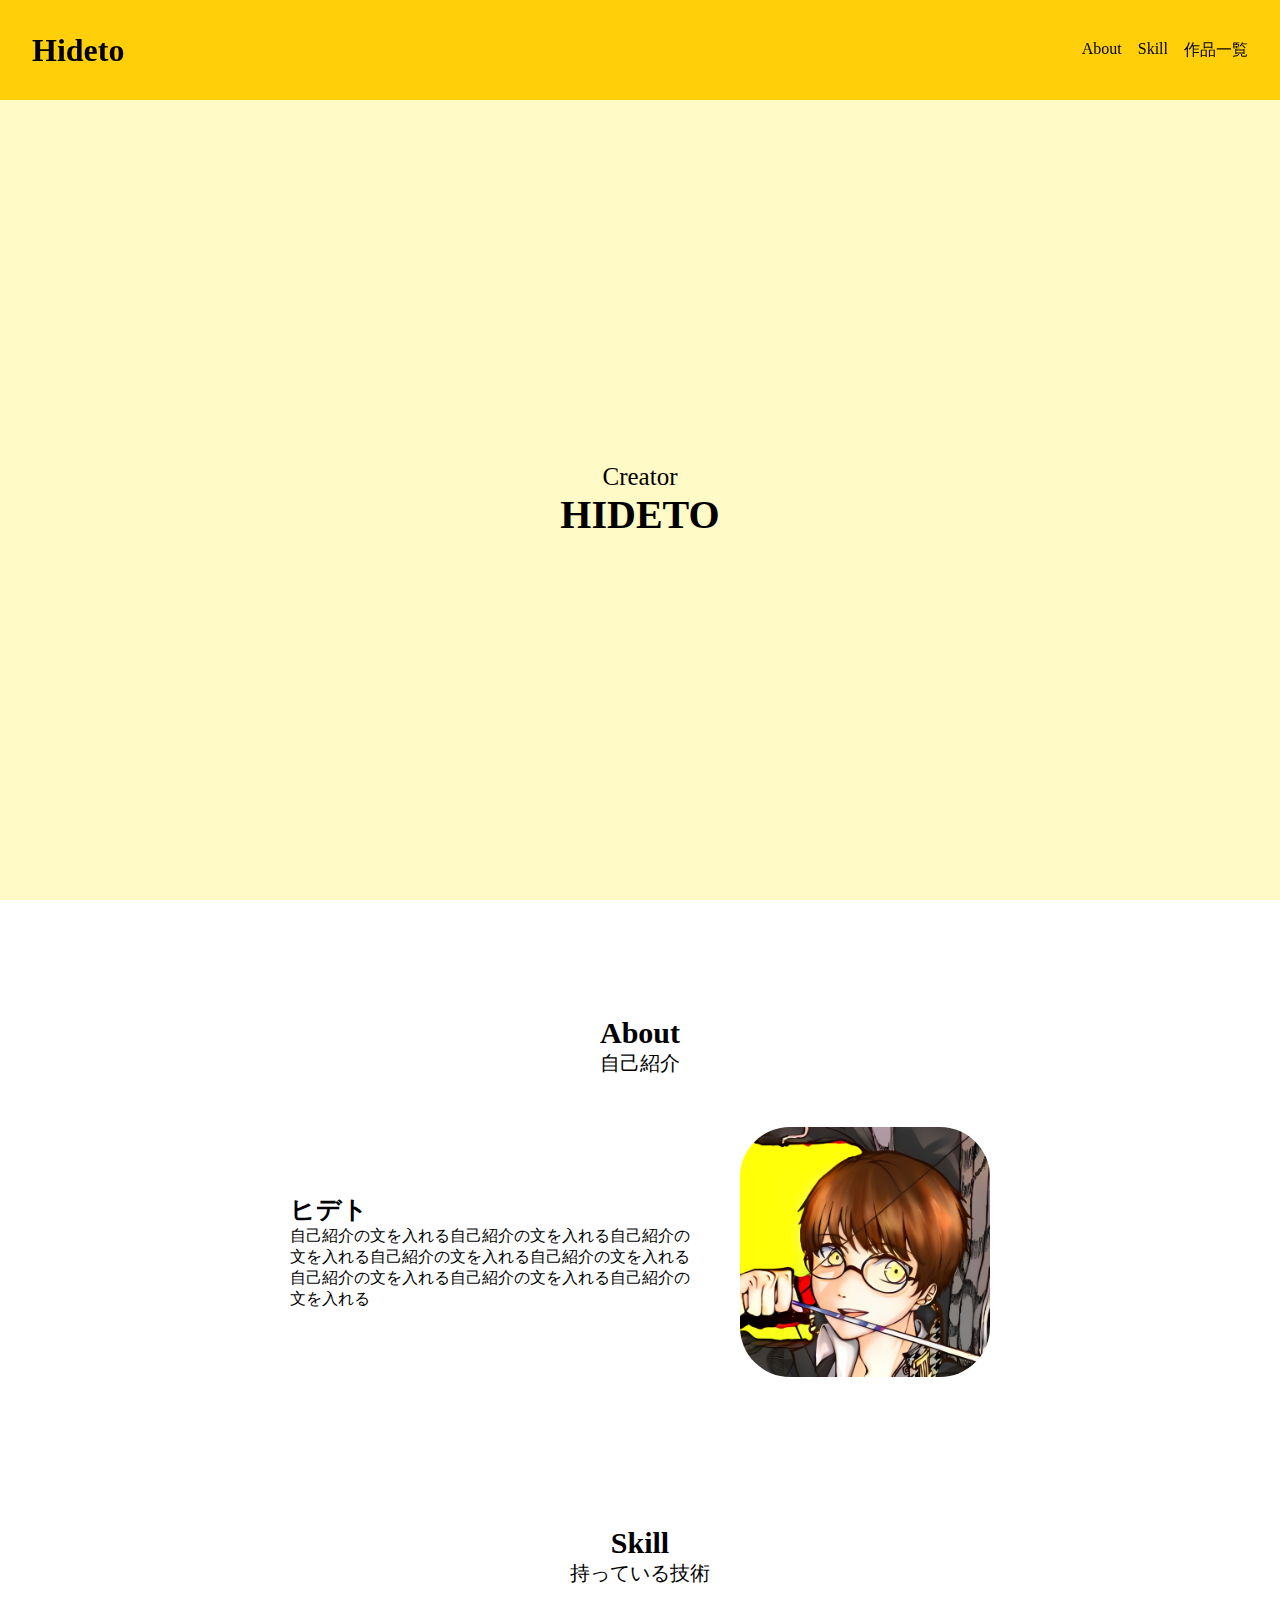
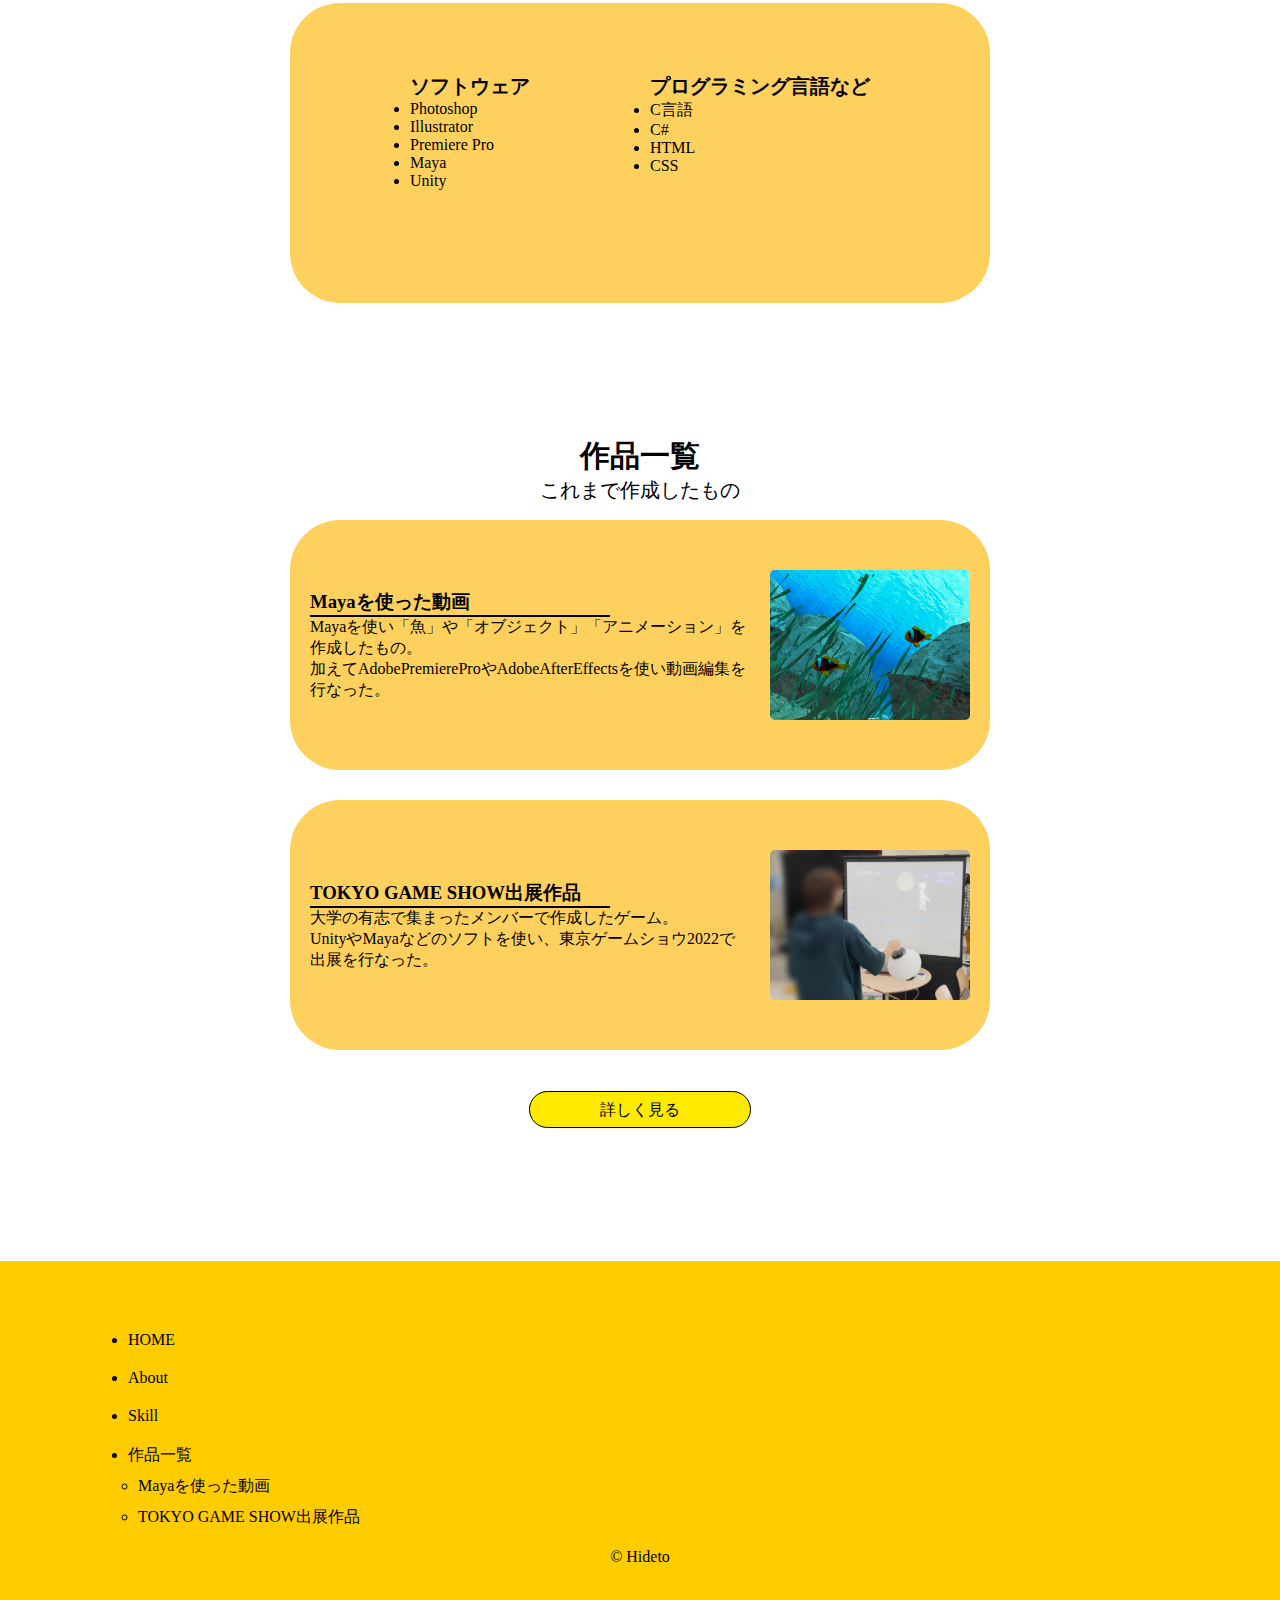
==== index.html @ 31899f7d "一時保存(6回目)" ====
<!DOCTYPE html>
<html lang="ja">
  <head>
    <meta charset="UTF-8" />
    <meta name="viewport" content="width=device-width, initial-scale=1.0" />
    <title>portfolio</title>
    <!-- <link rel="stylesheet" href="https://x2047.github.io/portfolio/style.css" /> -->
    <link rel="stylesheet" href="style-index.css" />
    <script src="script.js" defer></script>
  </head>

  <body>
    <header class="global-nav">
      <h1><a href="#">Hideto</a></h1>
      <nav>
        <ul>
          <li><a href="#about">About</a></li>
          <li><a href="#skill">Skill</a></li>
          <li><a href="#collection">作品一覧</a></li>
        </ul>
      </nav>
    </header>

    <section id="hero">
      <div>
        <p>Creator</p>
        <h1>HIDETO</h1>
      </div>
    </section>

    <section id="about">
      <div class="title">
        <h2>About</h2>
        <p>自己紹介</p>
      </div>
      <div class="about-container">
        <div class="about-texts">
          <h3>ヒデト</h3>
          <p>
            自己紹介の文を入れる自己紹介の文を入れる自己紹介の文を入れる自己紹介の文を入れる自己紹介の文を入れる自己紹介の文を入れる自己紹介の文を入れる自己紹介の文を入れる
          </p>
        </div>
        <img src="img/icon.jpg" alt="Icon" id="icon" />
      </div>
    </section>

    <section id="skill">
      <div class="title">
        <h2>Skill</h2>
        <p>持っている技術</p>
      </div>
      <div class="skill-container">
        <div class="skill-texts">
          <h3>ソフトウェア</h3>
          <ul>
            <li>Photoshop</li>
            <li>Illustrator</li>
            <li>Premiere Pro</li>
            <li>Maya</li>
            <li>Unity</li>
          </ul>
        </div>
        <div class="skill-texts">
          <h3>プログラミング言語など</h3>
          <ul>
            <li>C言語</li>
            <li>C#</li>
            <li>HTML</li>
            <li>CSS</li>
          </ul>
        </div>
      </div>
    </section>

    <section id="collection">
      <div class="title">
        <h2>作品一覧</h2>
        <p>これまで作成したもの</p>
      </div>
      <div id="collection-comment1"></div>
      <div class="collection-comment">
        <div class="collection-texts">
          <h3>Mayaを使った動画</h3>
          <p>
            Mayaを使い「魚」や「オブジェクト」「アニメーション」を作成したもの。<br />
            加えてAdobePremiereProやAdobeAfterEffectsを使い動画編集を行なった。
          </p>
        </div>
        <img
          src="img/collection1.png"
          class="popup"
          alt="作品説明1"
          width="200px"
        />
      </div>

      <div id="collection-comment2"></div>
      <div class="collection-comment">
        <div class="collection-texts">
          <h3>TOKYO GAME SHOW出展作品</h3>
          <p>
            大学の有志で集まったメンバーで作成したゲーム。<br />
            UnityやMayaなどのソフトを使い、東京ゲームショウ2022で出展を行なった。
          </p>
        </div>
        <img
          src="img/collection2.jpg"
          class="popup"
          alt="作品説明2"
          width="200px"
        />
      </div>

      <div class="botan">
        <a href="collection.html" class="botan-design">詳しく見る</a>
      </div>
    </section>

    <div id="popupback">
      <img id="popupimg" src="" />
    </div>

    <footer>
      <nav>
        <ul>
          <li><a href="#">HOME</a></li>
          <li><a href="#about">About</a></li>
          <li><a href="#skill">Skill</a></li>
          <li><a href="#collection">作品一覧</a></li>
          <ul class="collection-sub">
            <li><a href="#collection-comment1">Mayaを使った動画</a></li>
            <li><a href="#collection-comment2">TOKYO GAME SHOW出展作品</a></li>
          </ul>
        </ul>
      </nav>
      <p>© Hideto</p>
    </footer>
  </body>
</html>
---- style-index.css ----
/* 全体 */
* {
  margin: 0;
  padding: 0;
  box-sizing: border-box;
}
html {
  scroll-behavior: smooth;
}
.title {
  display: flex;
  flex-direction: column;
  align-items: center;
  margin: 1rem;
}
a {
  text-decoration: none;
  color: rgb(0, 0, 0);
}
.title {
  font-size: 20px;
}

/* ポップアップ表示関連 */
#popup {
  position: relative;
}
#popupback {
  display: none;
  position: fixed;
  top: 0;
  justify-content: center;
  align-items: center;
  width: 100%;
  height: 100vh;
  background-color: rgba(0, 0, 0, 0.6);

}
body{
  position: relative;
}
#popupimg {
  max-width: 50%;
  border: solid 5px rgb(255, 255, 255);
}
.popup {
  cursor: pointer;
}
.transparent{
  animation: transparent 0.3s;
}
@keyframes transparent{
  0%{
    opacity: 0;
  }
  100%{
    opacity: 1;
  }
}

/* ヘッダー */
.global-nav {
  position: fixed;
  padding: 0 2rem; /* 画面幅が狭い場合に詰まってしまうので */
  width: 100%;
  height: 100px;
  display: flex;
  justify-content: space-between;
  align-items: center;
  background-color: rgba(255, 204, 0, 0.95);
  z-index: 99;
}
.global-nav nav ul {
  display: flex;
  list-style: none;
  gap: 1rem; /* 子要素間の隙間 */
}

/* Hero */
#hero {
  min-height: 100vh;
  display: flex;
  margin-bottom: 100px;
  flex-direction: column;
  justify-content: center;
  align-items: center;
  background-color: rgb(255, 250, 198);
}
#hero h1 {
  font-size: 40px;
}
#hero p {
  font-size: 25px;
}
#hero div {
  margin-top: 100px; /* ヘッダーの分下げる */
  display: flex;
  flex-direction: column;
  align-items: center;
}

/* About */
#about {
  display: flex;
  padding-top: 90px;
  margin-top: -90px;
  margin-bottom: 100px;
  flex-direction: column;
  align-items: center;
  min-height: 500px;
}
.about-container {
  display: flex;
  align-items: center;
  margin: auto 0;
  max-width: 700px;
}
.about-texts {
  display: flex;
  flex-direction: column;
  margin-right: 40px;
}
.about-texts h3 {
  font-size: 25px;
}
#icon {
  height: 250px;
  border-radius: 50px;
}

/* Skill */
#skill {
  display: flex;
  padding-top: 90px;
  margin-top: -90px;
  margin-bottom: 100px;
  flex-direction: column;
  align-items: center;
  min-height: 500px;
}
.skill-container {
  display: flex;
  width: 100%;
  height: 300px;
  max-width: 700px;
  justify-content: space-evenly;
  align-items: flex-start;
  background-color: rgb(254, 209, 95);
  border-radius: 50px;
}
.skill-texts {
  margin-top: 70px;
}
.skill-texts h3 {
  font-size: 20px;
}

/* collection */
#collection {
  display: flex;
  flex-direction: column;
  padding-top: 90px;
  margin-top: -90px;
  align-items: center;
  min-height: 500px;
}
#collection-comment1,
#collection-comment2 {
  padding-top: 120px;
  margin-top: -120px;
}
.collection-comment {
  display: flex;
  margin-bottom: 30px;
  padding: 20px;
  width: 100%;
  height: 250px;
  max-width: 700px;
  align-items: center;
  background-color: rgb(254, 209, 95);
  border-radius: 50px;
}
.collection-comment img {
  border-radius: 5px;
}
.collection-texts {
  display: flex;
  flex-direction: column;
  padding-right: 20px;
}
.collection-texts h3 {
  border-bottom: 2px solid;
  max-width: 300px;
}
.botan {
  margin: 20px auto 20px;
  align-items: center;
}
.botan-design {
  padding: 9px 70px;
  background-color: rgb(255, 234, 0);
  text-decoration: none;
  border-radius: 30px;
  border: 1px solid black;
  transition: color, background-color 0.3s;
}
.botan-design:hover {
  color: rgb(0, 50, 255);
  background-color: rgb(255, 204, 0);
}

/* フッダー */
footer {
  margin-top: 120px;
  padding: 50px 10%;
  height: 400px;
  background-color: rgb(255, 204, 0);
}
footer li {
  margin: 20px 0;
}
.collection-sub {
  margin-left: 10px;
}
.collection-sub li {
  margin: -10px 0 20px;
}
footer p {
  display: flex;
  justify-content: center;
}
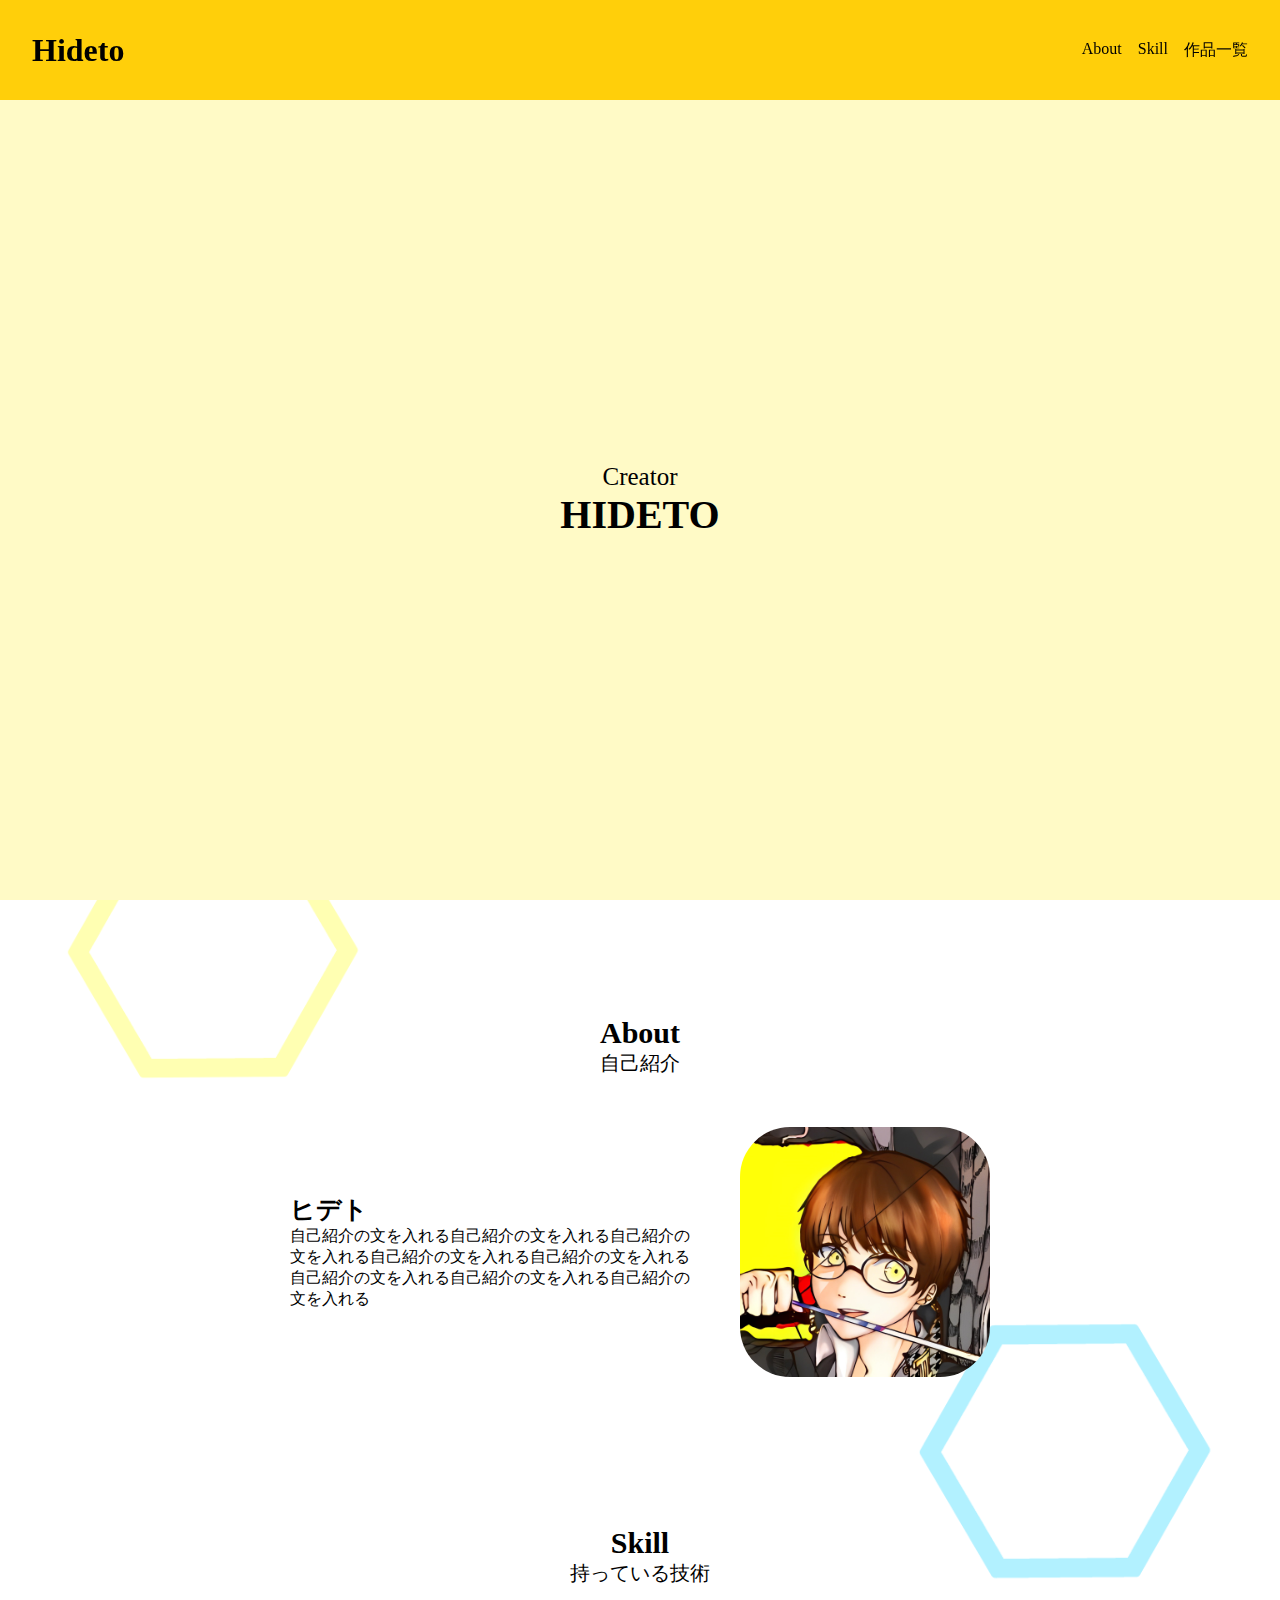
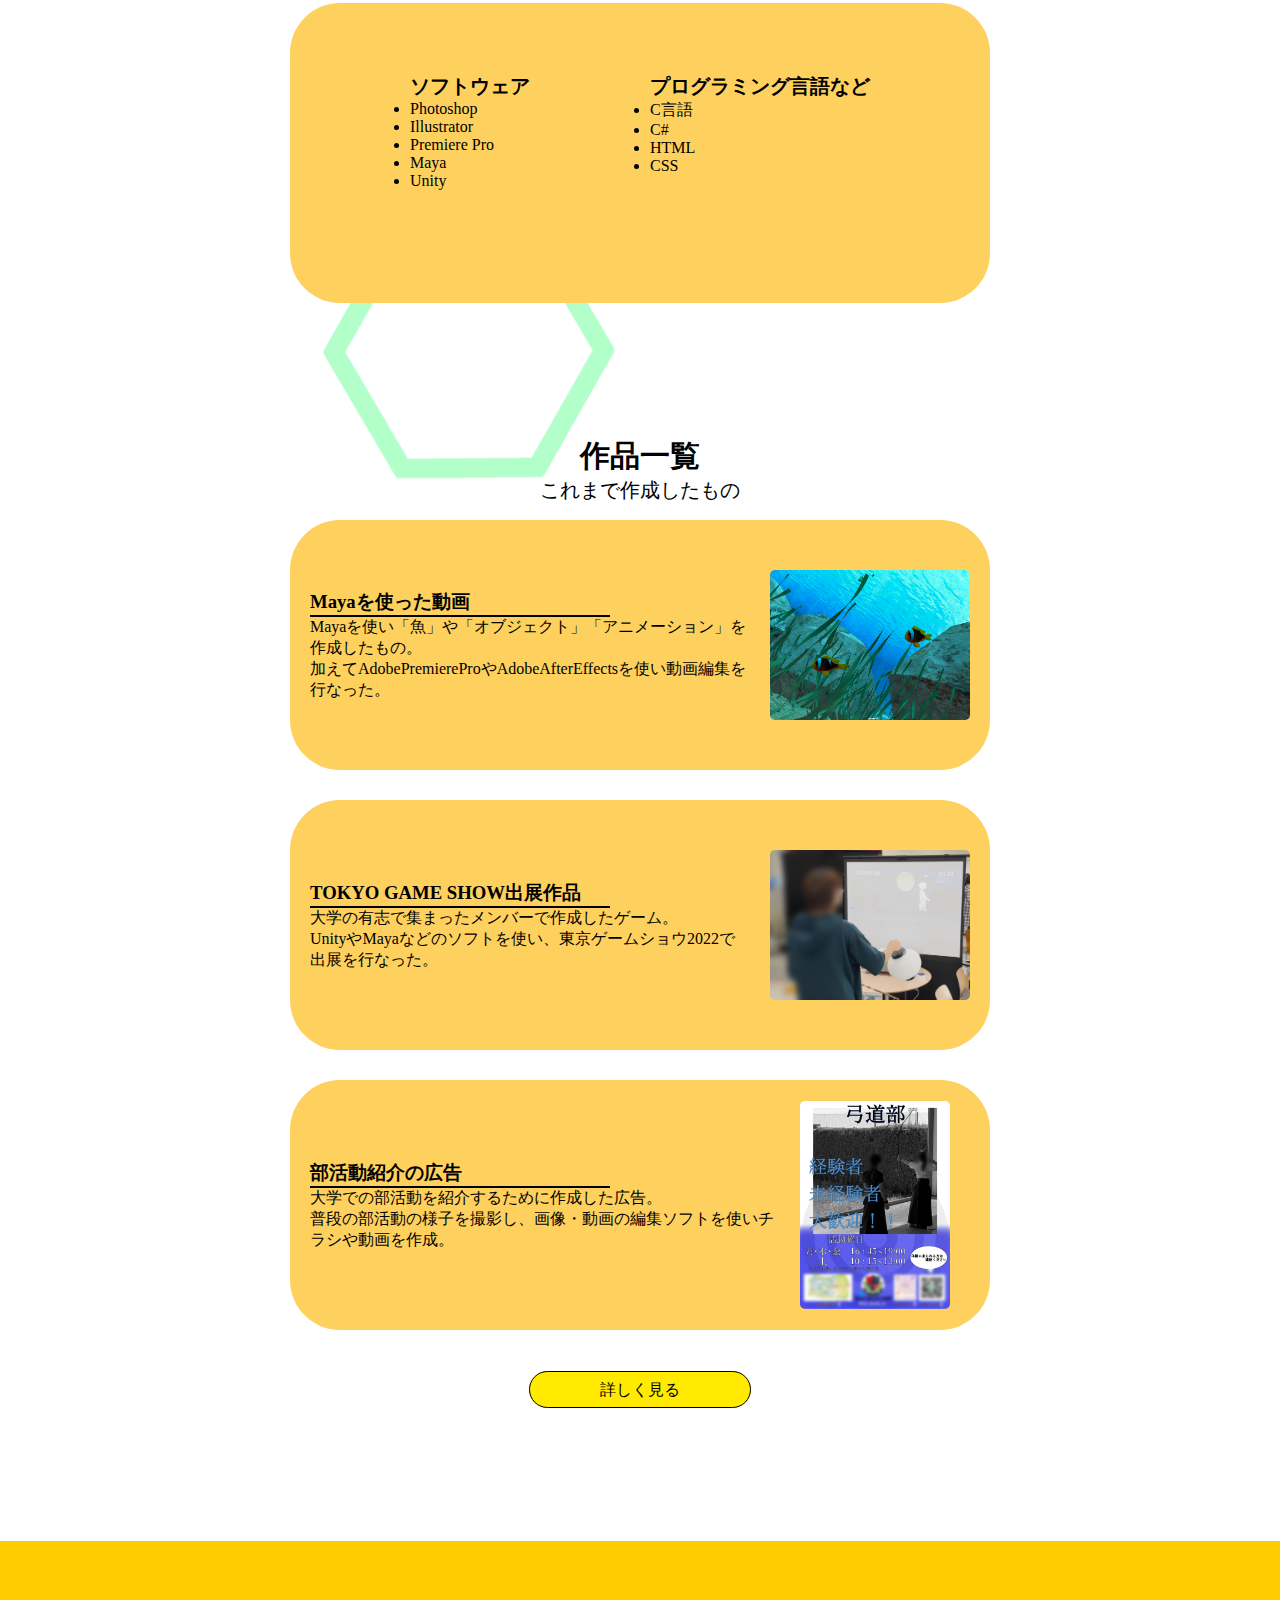
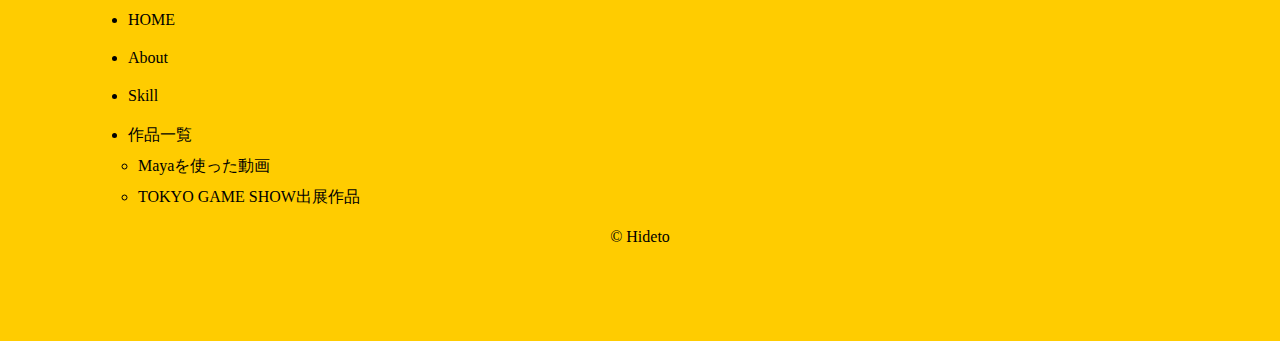
==== commit 77fc2099: "一時保存(7回目)" ====
--- a/index.html
+++ b/index.html
@@ -10,6 +10,12 @@
   </head>
 
   <body>
+    <div id="design">
+      <img src="img/hexagon1.png" id="hexagon1" alt="hexagon" />
+      <img src="img/hexagon2.png" id="hexagon2" alt="hexagon" />
+      <img src="img/hexagon3.png" id="hexagon3" alt="hexagon" />
+    </div>
+
     <header class="global-nav">
       <h1><a href="#">Hideto</a></h1>
       <nav>
@@ -111,6 +117,24 @@
         />
       </div>
 
+      <div id="collection-comment3"></div>
+      <div class="collection-comment">
+        <div class="collection-texts">
+          <h3>部活動紹介の広告</h3>
+          <p>
+            大学での部活動を紹介するために作成した広告。<br />
+            普段の部活動の様子を撮影し、画像・動画の編集ソフトを使いチラシや動画を作成。
+          </p>
+        </div>
+        <img
+          src="img/collection3.jpg"
+          id="collection3"
+          class="popup"
+          alt="作品説明3"
+          width="150px"
+        />
+      </div>
+
       <div class="botan">
         <a href="collection.html" class="botan-design">詳しく見る</a>
       </div>
--- a/style-index.css
+++ b/style-index.css
@@ -34,12 +34,12 @@
   width: 100%;
   height: 100vh;
   background-color: rgba(0, 0, 0, 0.6);
-
 }
 body{
   position: relative;
 }
 #popupimg {
+  max-height: 70%;
   max-width: 50%;
   border: solid 5px rgb(255, 255, 255);
 }
@@ -57,6 +57,52 @@
     opacity: 1;
   }
 }
+
+/* design関係 */
+#hexagon1{
+  position: absolute;
+  width: 300px;
+  top: 800px;
+  left: 5%;
+  z-index: -5;
+  opacity: 0.3;
+  animation: rotate_r infinite linear 3s;
+}
+#hexagon2{
+  position: absolute;
+  width: 300px;
+  top: 1300px;
+  right: 5%;
+  z-index: -5;
+  opacity: 0.3;
+  animation: rotate_l infinite linear 3s;
+}
+#hexagon3{
+  position: absolute;
+  width: 300px;
+  top: 1800px;
+  left: 25%;
+  z-index: -5;
+  opacity: 0.3;
+  animation: rotate_r infinite linear 3s;
+}
+@keyframes rotate_r{
+  0%{
+    rotate: 0deg;
+  }
+  100%{
+    rotate: 360deg;
+  }
+}
+@keyframes rotate_l{
+  0%{
+    rotate: 0deg;
+  }
+  100%{
+    rotate: -360deg;
+  }
+}
+
 
 /* ヘッダー */
 .global-nav {
@@ -165,9 +211,13 @@
   min-height: 500px;
 }
 #collection-comment1,
-#collection-comment2 {
+#collection-comment2,
+#collection-comment3 {
   padding-top: 120px;
   margin-top: -120px;
+}
+#collection3{
+  margin-right: 3%;
 }
 .collection-comment {
   display: flex;
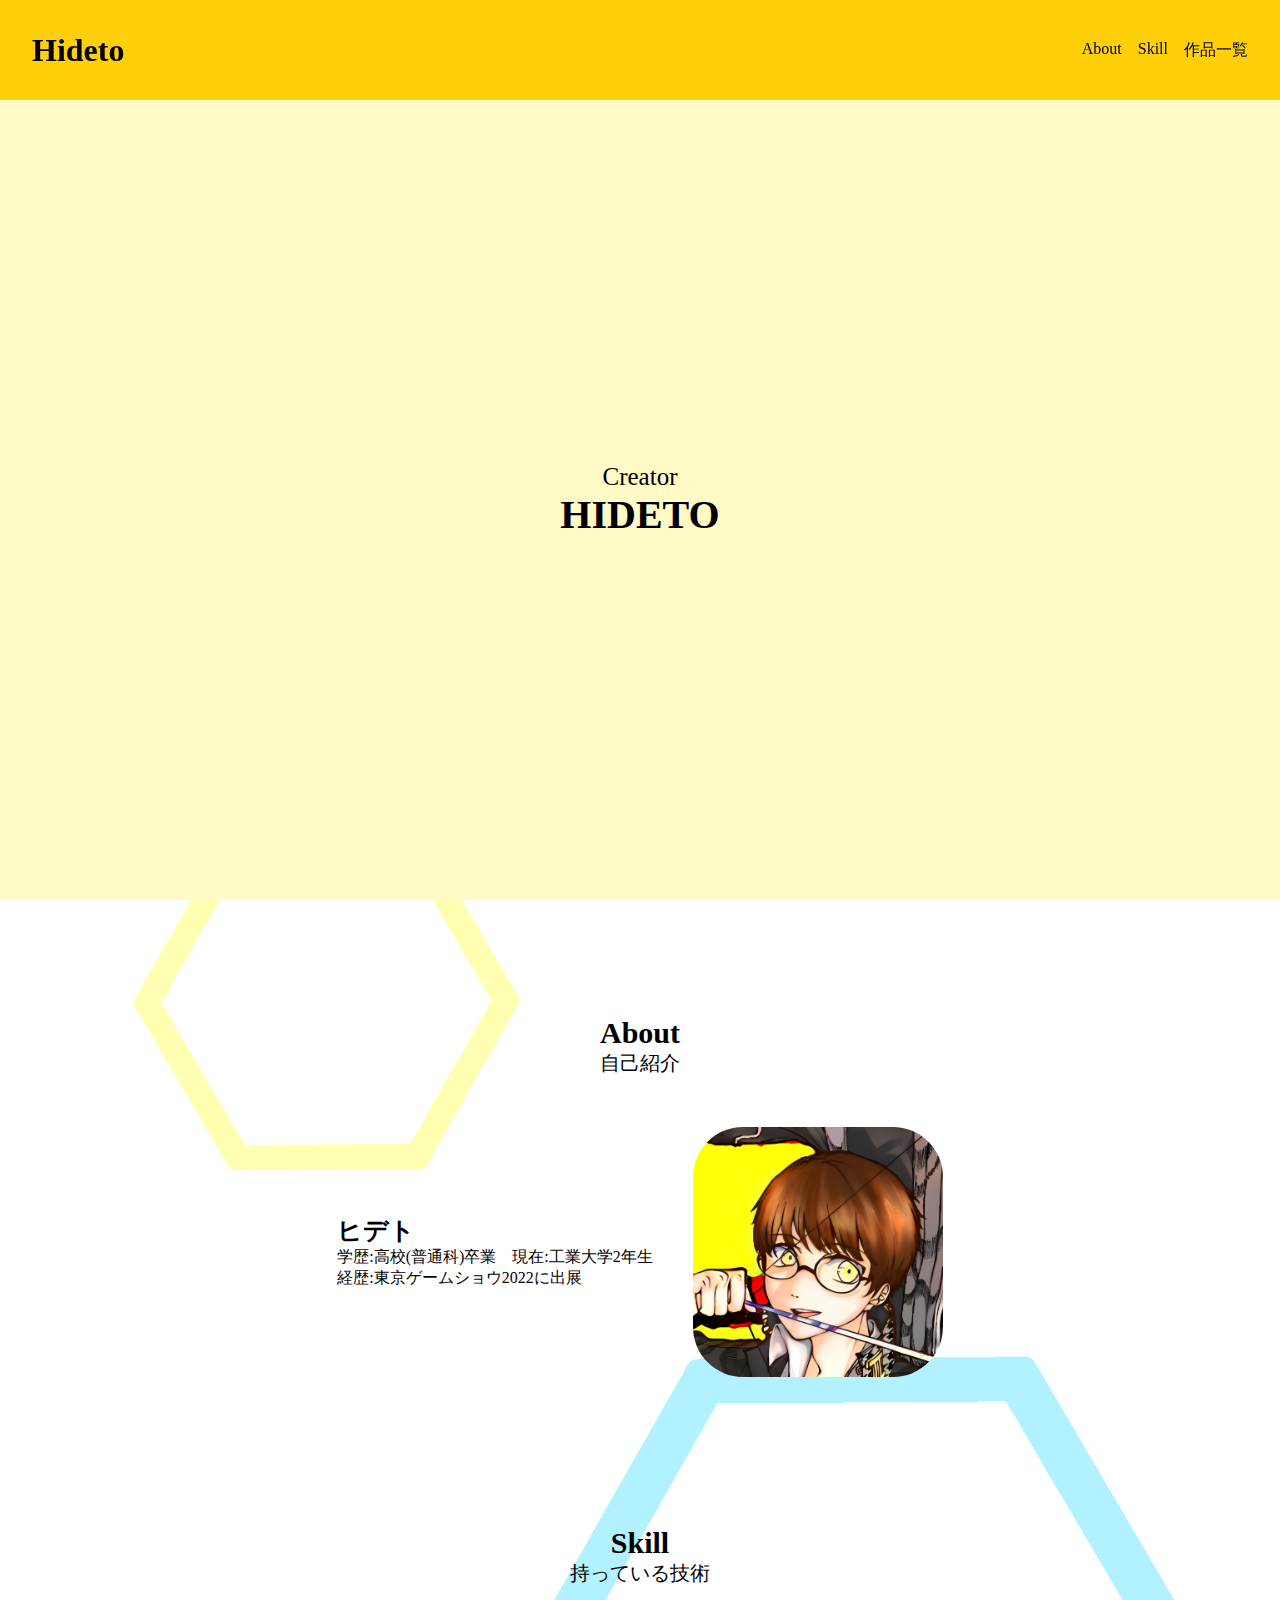
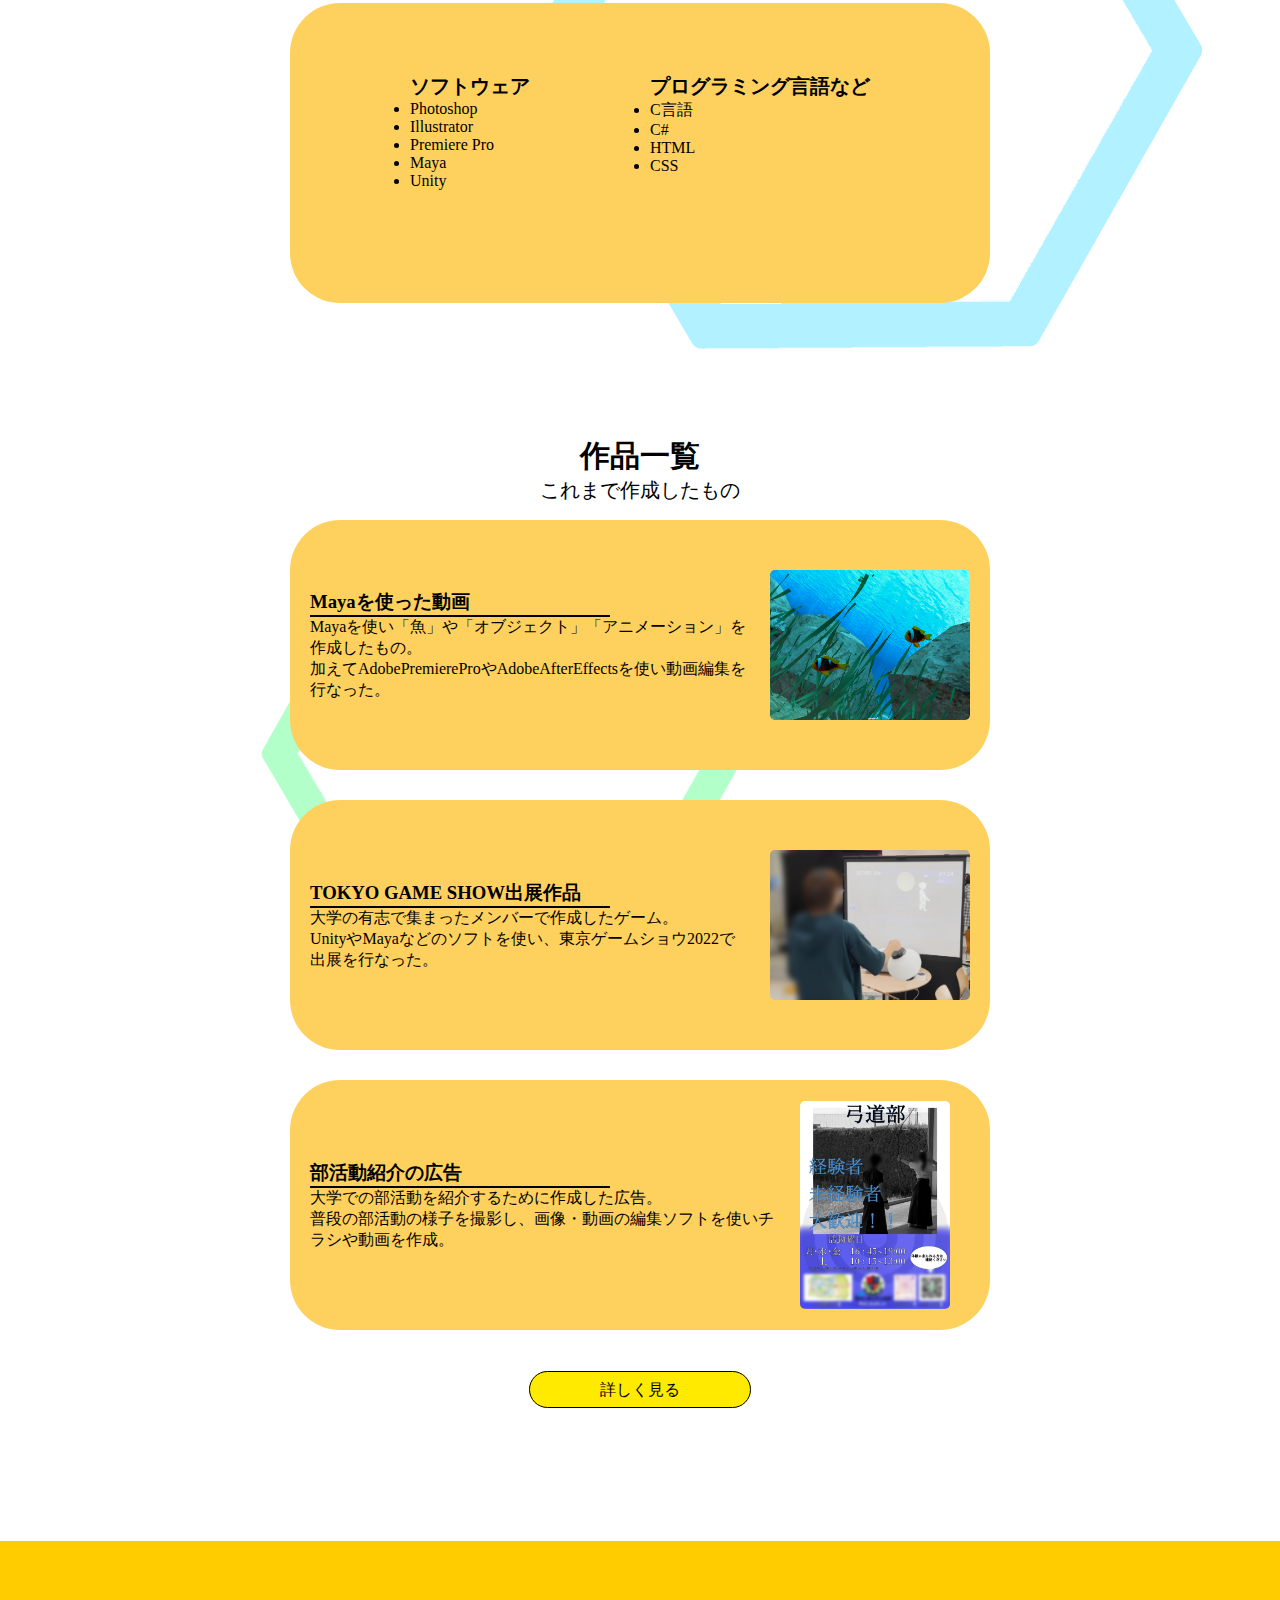
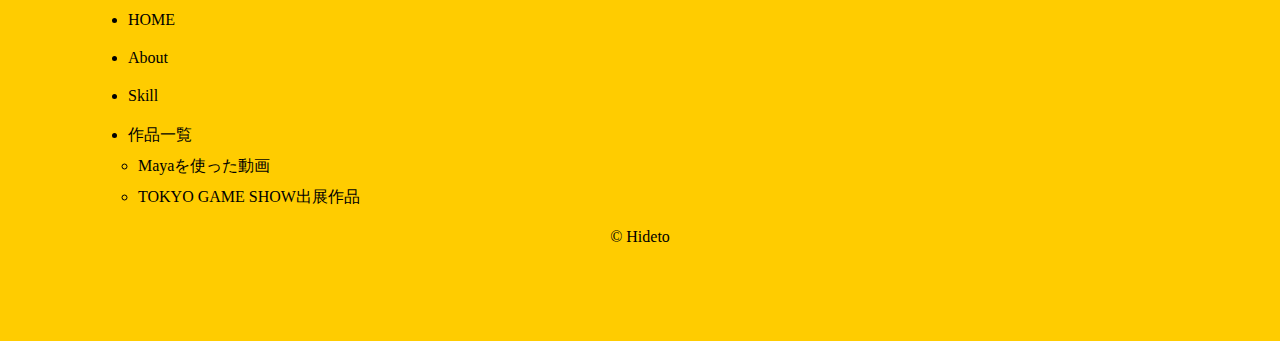
==== commit 36e8a8bf: "一時保存(9回目)" ====
--- a/index.html
+++ b/index.html
@@ -43,7 +43,8 @@
         <div class="about-texts">
           <h3>ヒデト</h3>
           <p>
-            自己紹介の文を入れる自己紹介の文を入れる自己紹介の文を入れる自己紹介の文を入れる自己紹介の文を入れる自己紹介の文を入れる自己紹介の文を入れる自己紹介の文を入れる
+            学歴:高校(普通科)卒業　現在:工業大学2年生<br />
+            経歴:東京ゲームショウ2022に出展
           </p>
         </div>
         <img src="img/icon.jpg" alt="Icon" id="icon" />
--- a/style-index.css
+++ b/style-index.css
@@ -22,9 +22,6 @@
 }
 
 /* ポップアップ表示関連 */
-#popup {
-  position: relative;
-}
 #popupback {
   display: none;
   position: fixed;
@@ -35,7 +32,7 @@
   height: 100vh;
   background-color: rgba(0, 0, 0, 0.6);
 }
-body{
+body {
   position: relative;
 }
 #popupimg {
@@ -46,63 +43,62 @@
 .popup {
   cursor: pointer;
 }
-.transparent{
+.transparent {
   animation: transparent 0.3s;
 }
-@keyframes transparent{
-  0%{
+@keyframes transparent {
+  0% {
     opacity: 0;
   }
-  100%{
+  100% {
     opacity: 1;
   }
 }
 
 /* design関係 */
-#hexagon1{
+#hexagon1 {
   position: absolute;
-  width: 300px;
+  width: 400px;
   top: 800px;
-  left: 5%;
+  left: 10%;
   z-index: -5;
   opacity: 0.3;
   animation: rotate_r infinite linear 3s;
 }
-#hexagon2{
+#hexagon2 {
   position: absolute;
-  width: 300px;
+  width: 700px;
   top: 1300px;
   right: 5%;
   z-index: -5;
   opacity: 0.3;
   animation: rotate_l infinite linear 3s;
 }
-#hexagon3{
+#hexagon3 {
   position: absolute;
-  width: 300px;
-  top: 1800px;
-  left: 25%;
+  width: 500px;
+  top: 2100px;
+  left: 20%;
   z-index: -5;
   opacity: 0.3;
   animation: rotate_r infinite linear 3s;
 }
-@keyframes rotate_r{
-  0%{
+@keyframes rotate_r {
+  0% {
     rotate: 0deg;
   }
-  100%{
+  100% {
     rotate: 360deg;
   }
 }
-@keyframes rotate_l{
-  0%{
+@keyframes rotate_l {
+  0% {
     rotate: 0deg;
   }
-  100%{
+  100% {
     rotate: -360deg;
   }
 }
-
 
 /* ヘッダー */
 .global-nav {
@@ -216,7 +212,7 @@
   padding-top: 120px;
   margin-top: -120px;
 }
-#collection3{
+#collection3 {
   margin-right: 3%;
 }
 .collection-comment {
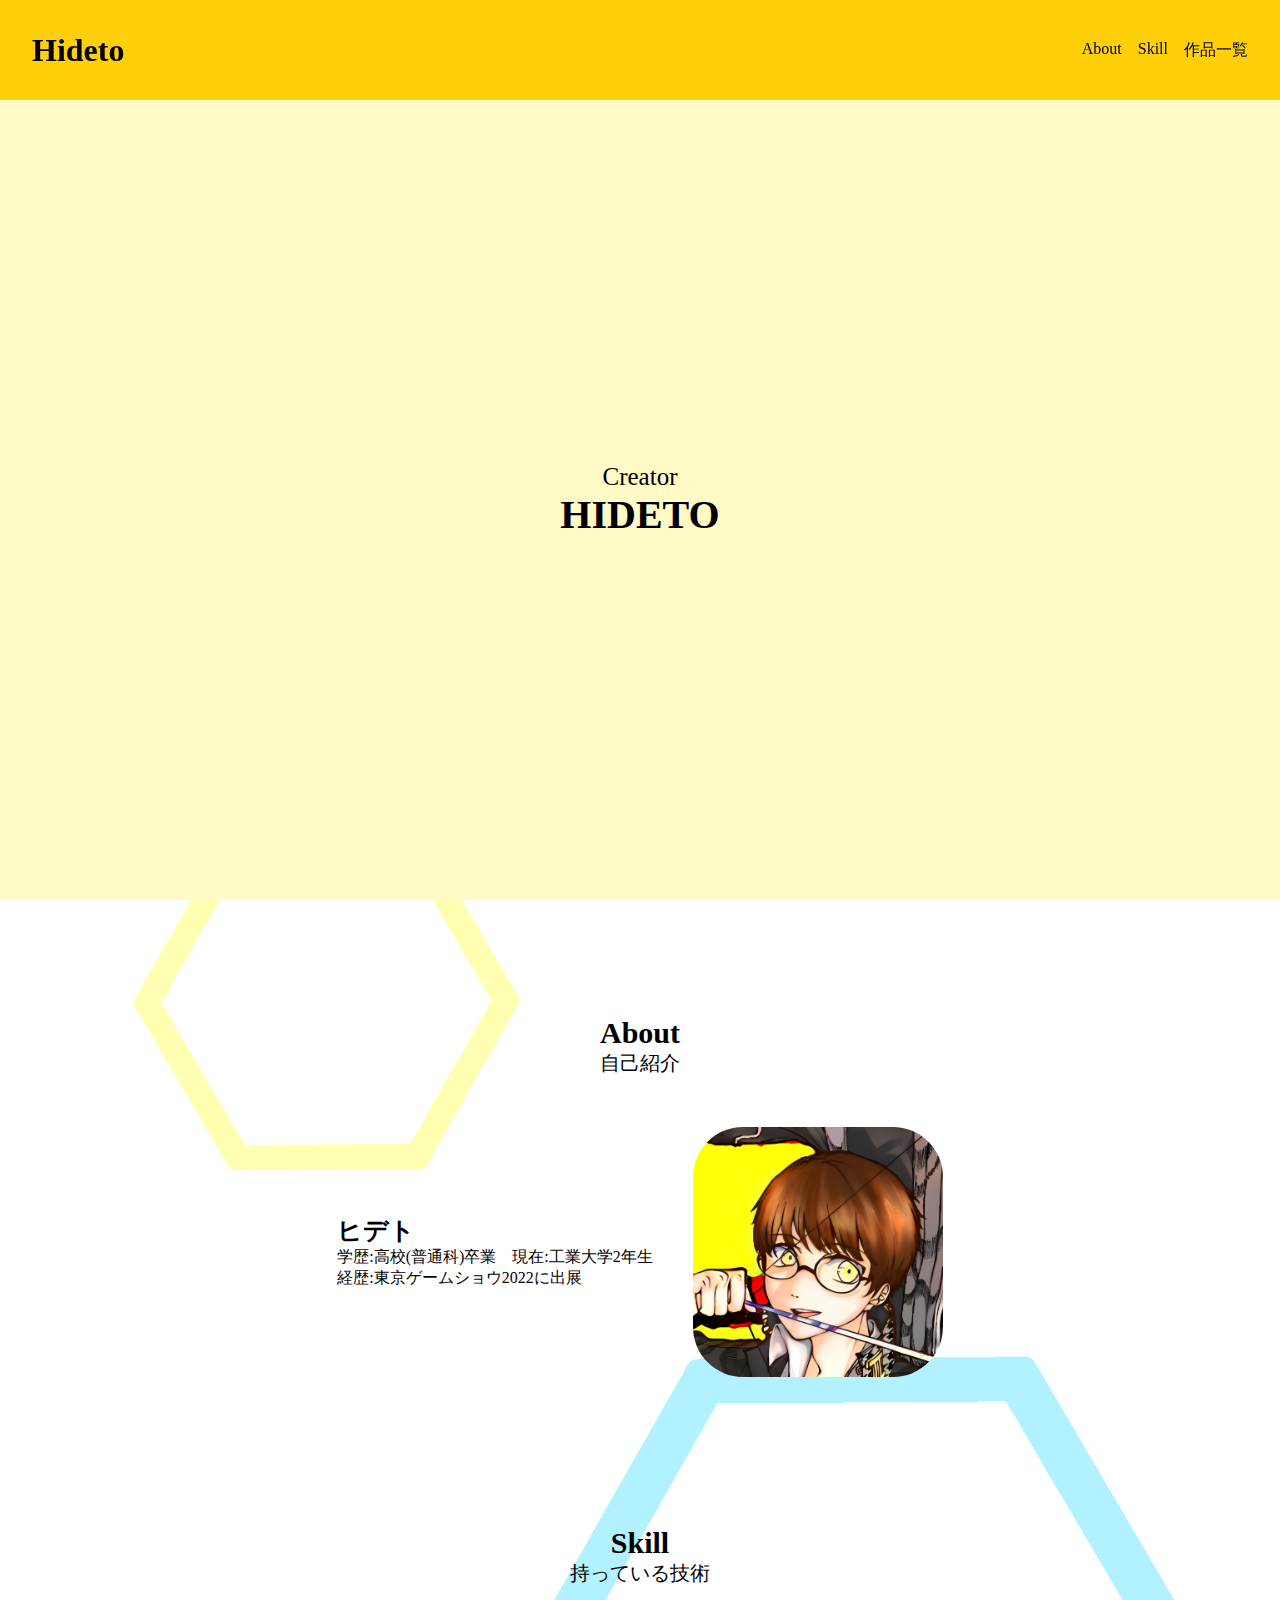
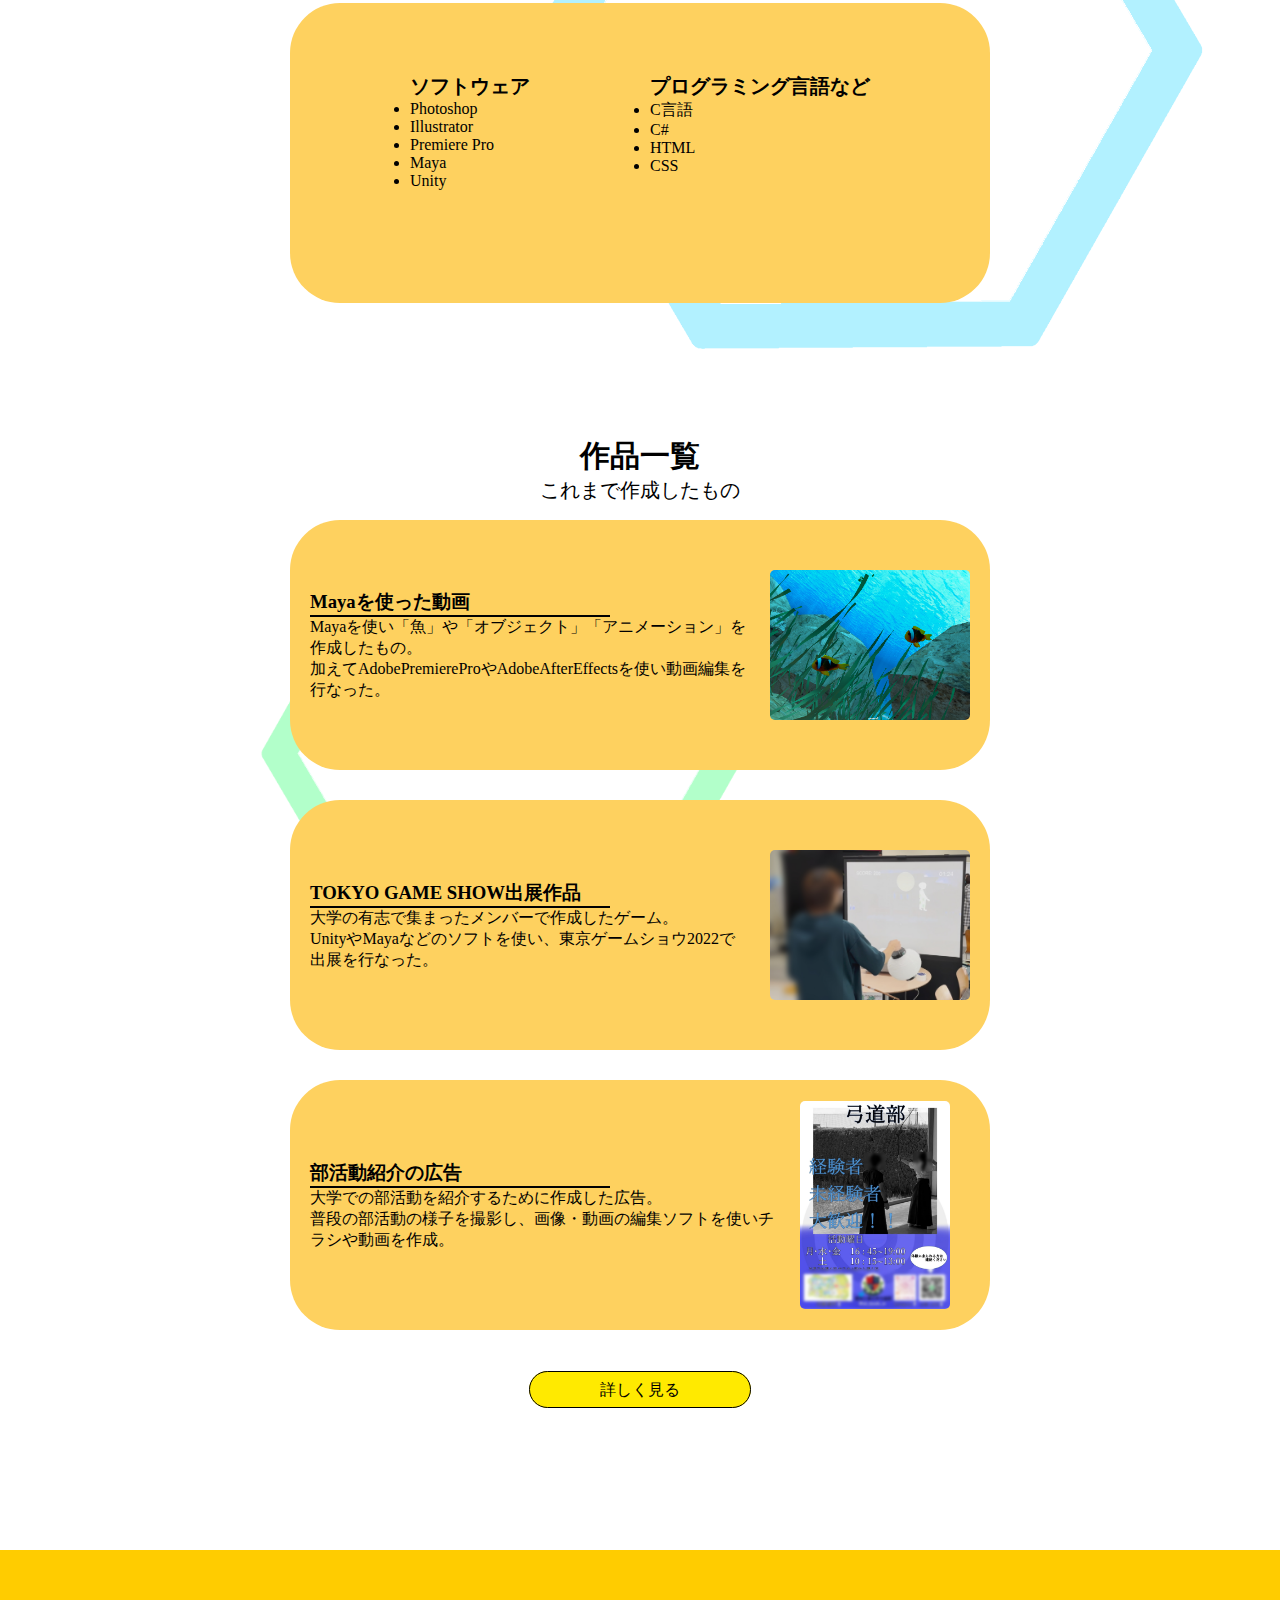
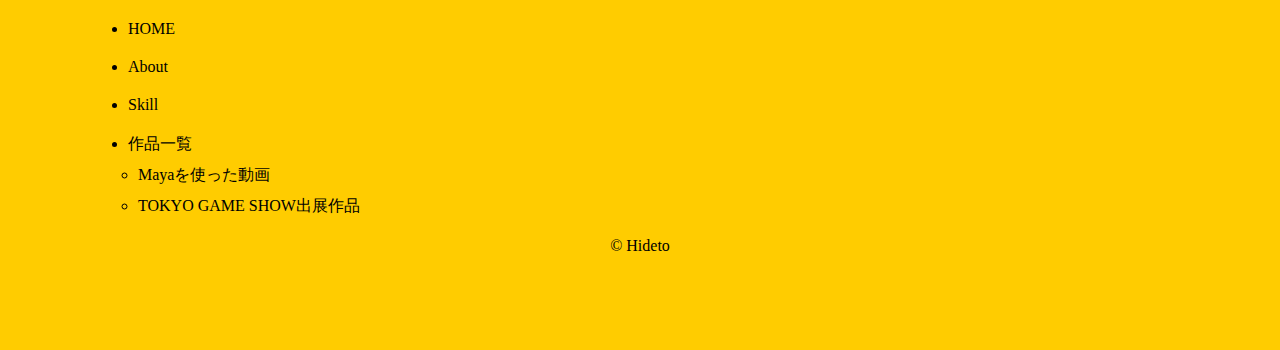
==== commit b264a0d2: "一時保存" ====
--- a/index.html
+++ b/index.html
@@ -119,7 +119,7 @@
       </div>
 
       <div id="collection-comment3"></div>
-      <div class="collection-comment">
+      <div class="collection-comment collection-comment3">
         <div class="collection-texts">
           <h3>部活動紹介の広告</h3>
           <p>
--- a/style-index.css
+++ b/style-index.css
@@ -19,6 +19,9 @@
 }
 .title {
   font-size: 20px;
+}
+body {
+  overflow-x: hidden;
 }
 
 /* ポップアップ表示関連 */
@@ -99,12 +102,29 @@
     rotate: -360deg;
   }
 }
+@media (width <= 769px) {
+  #hexagon1 {
+    width: 300px;
+    top: 700px;
+    left: -3%;
+  }
+  #hexagon2 {
+    width: 300px;
+    top: 1250px;
+    right: 10%;
+  }
+  #hexagon3 {
+    width: 300px;
+    top: 1800px;
+    left: 5%;
+  }
+}
 
 /* ヘッダー */
 .global-nav {
   position: fixed;
   padding: 0 2rem; /* 画面幅が狭い場合に詰まってしまうので */
-  width: 100%;
+  width: 100vw;
   height: 100px;
   display: flex;
   justify-content: space-between;
@@ -140,6 +160,11 @@
   flex-direction: column;
   align-items: center;
 }
+@media (width <= 769px) {
+  #hero {
+    width: 100%;
+  }
+}
 
 /* About */
 #about {
@@ -168,6 +193,15 @@
 #icon {
   height: 250px;
   border-radius: 50px;
+}
+@media (width <= 769px) {
+  .about-container {
+    flex-direction: column-reverse;
+  }
+  .about-texts {
+    margin-top: 20px;
+    margin-right: 0;
+  }
 }
 
 /* Skill */
@@ -196,6 +230,18 @@
 .skill-texts h3 {
   font-size: 20px;
 }
+@media (width <= 769px) {
+  .skill-container {
+    width: 90vw;
+  }
+  .skill-texts h3 {
+    font-size: 18px;
+  }
+  .skill-texts li {
+    margin-left: 20px;
+    font-size: 14px;
+  }
+}
 
 /* collection */
 #collection {
@@ -240,6 +286,7 @@
 }
 .botan {
   margin: 20px auto 20px;
+  height: 30px;
   align-items: center;
 }
 .botan-design {
@@ -254,6 +301,19 @@
   color: rgb(0, 50, 255);
   background-color: rgb(255, 204, 0);
 }
+@media (width <= 769px) {
+  .collection-comment {
+    width: 90vw;
+    height: 350px;
+    flex-direction: column-reverse;
+  }
+  .collection-comment3 {
+    height: 400px;
+  }
+  .popup {
+    margin-bottom: 10px;
+  }
+}
 
 /* フッダー */
 footer {
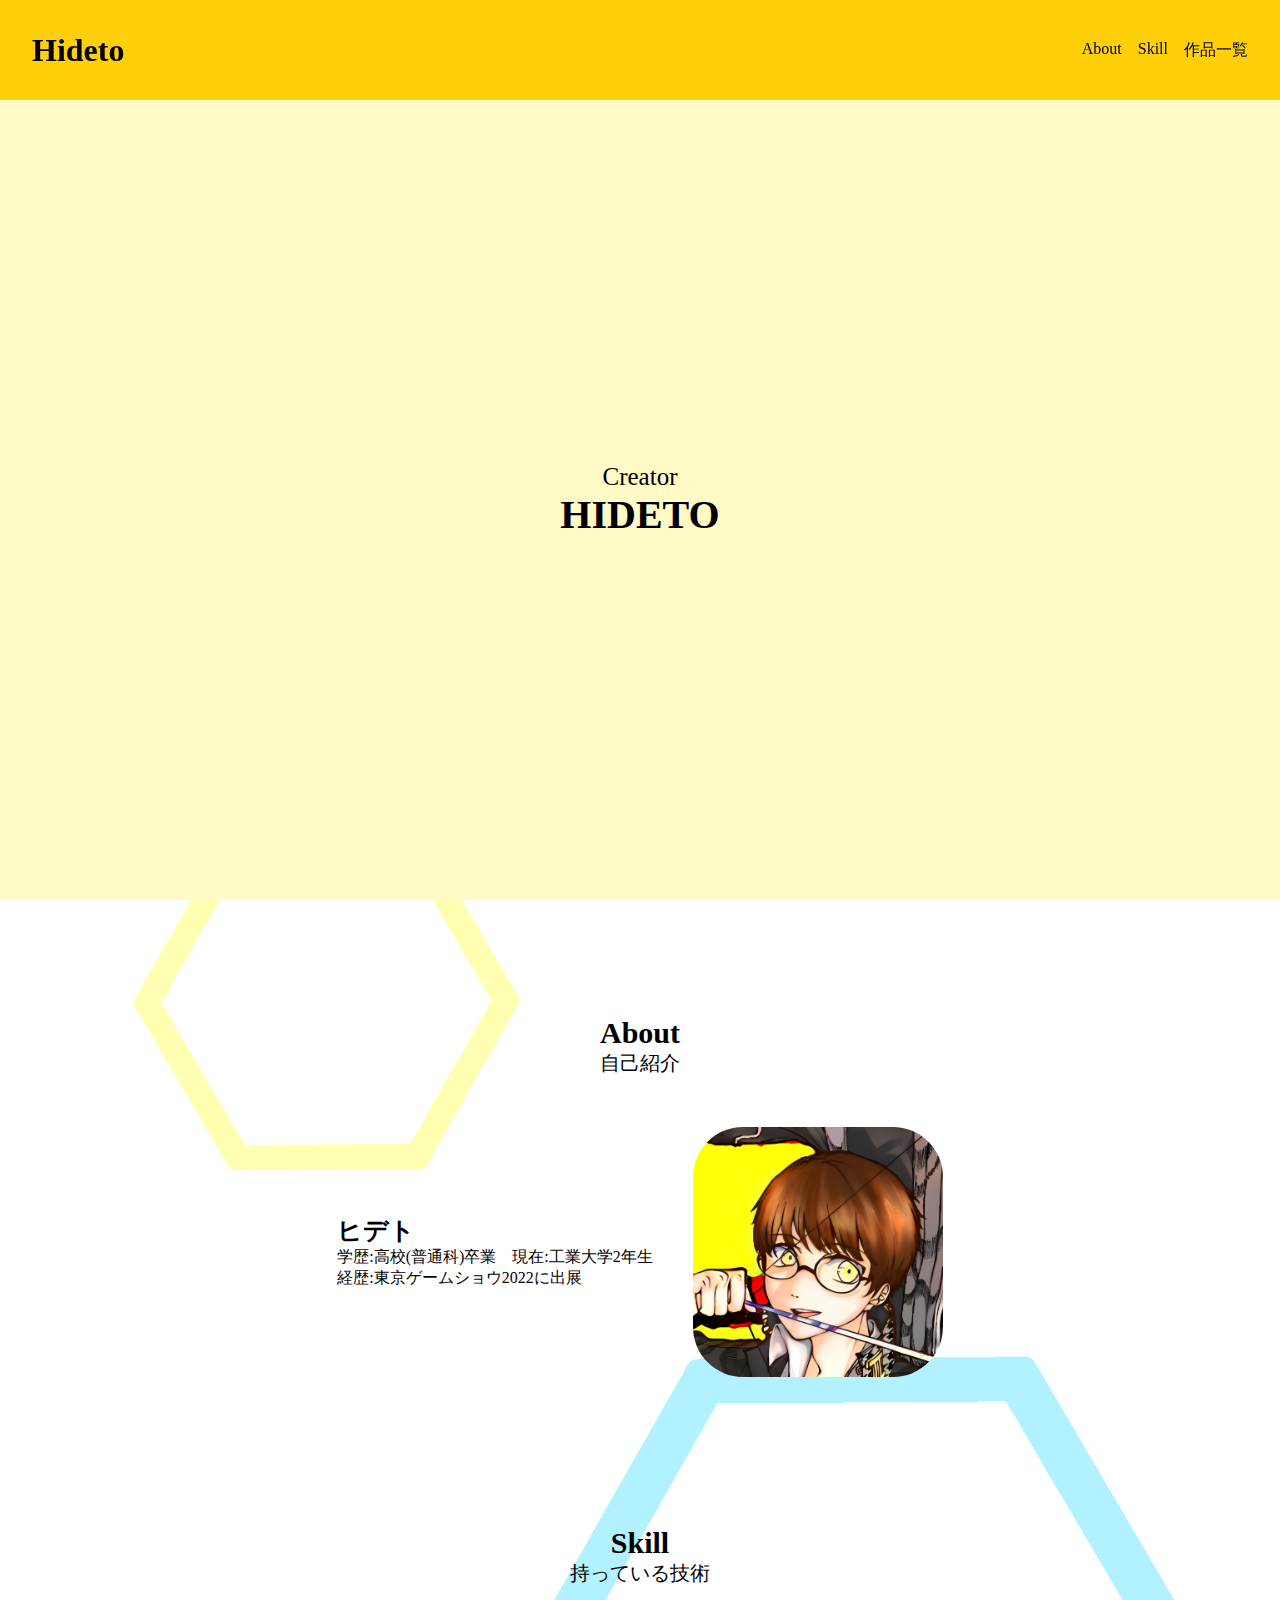
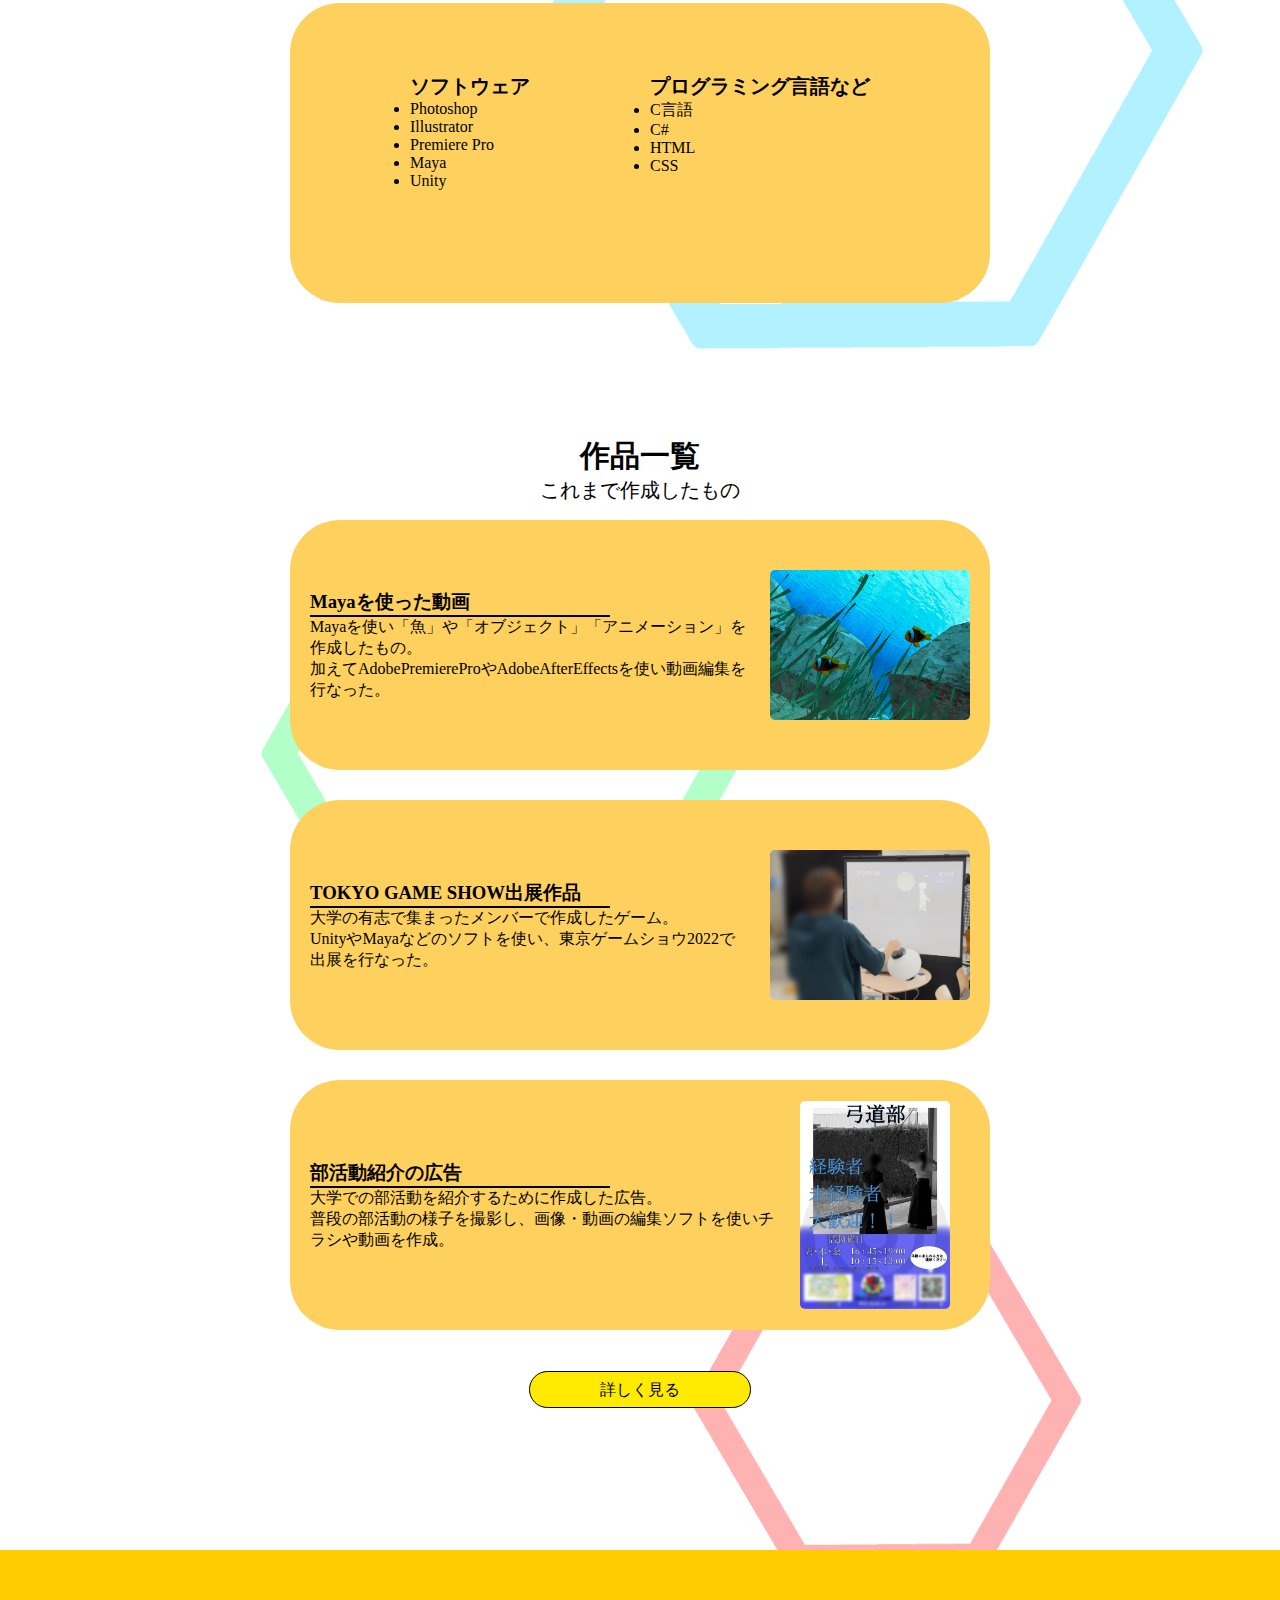
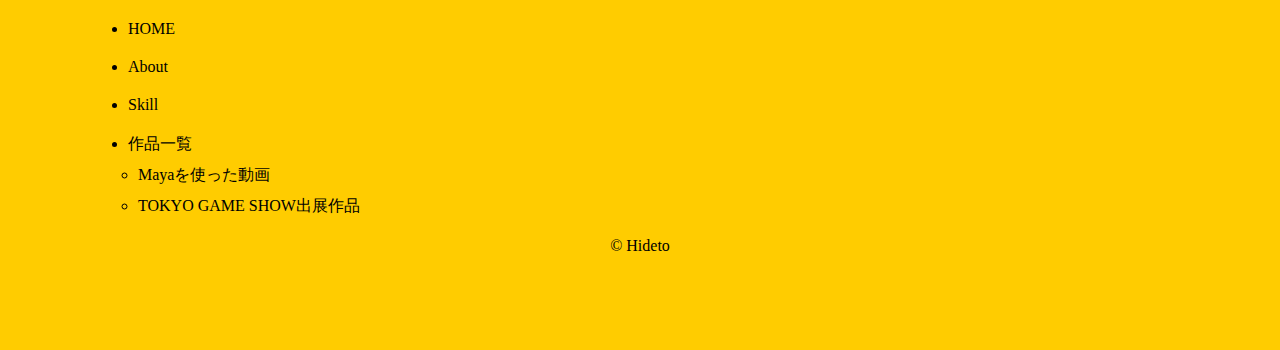
==== commit ef16513b: "一時保存" ====
--- a/index.html
+++ b/index.html
@@ -14,6 +14,7 @@
       <img src="img/hexagon1.png" id="hexagon1" alt="hexagon" />
       <img src="img/hexagon2.png" id="hexagon2" alt="hexagon" />
       <img src="img/hexagon3.png" id="hexagon3" alt="hexagon" />
+      <img src="img/hexagon4.png" id="hexagon4" alt="hexagon" />
     </div>
 
     <header class="global-nav">
--- a/style-index.css
+++ b/style-index.css
@@ -86,6 +86,15 @@
   opacity: 0.3;
   animation: rotate_r infinite linear 3s;
 }
+#hexagon4 {
+  position: absolute;
+  width: 400px;
+  top: 2800px;
+  right: 15%;
+  z-index: -5;
+  opacity: 0.3;
+  animation: rotate_l infinite linear 3s;
+}
 @keyframes rotate_r {
   0% {
     rotate: 0deg;
@@ -109,14 +118,19 @@
     left: -3%;
   }
   #hexagon2 {
-    width: 300px;
+    width: 250px;
     top: 1250px;
-    right: 10%;
+    right: 20%;
   }
   #hexagon3 {
     width: 300px;
     top: 1800px;
     left: 5%;
+  }
+  #hexagon4 {
+    width: 200px;
+    top: 3100px;
+    right: 20%;
   }
 }
 
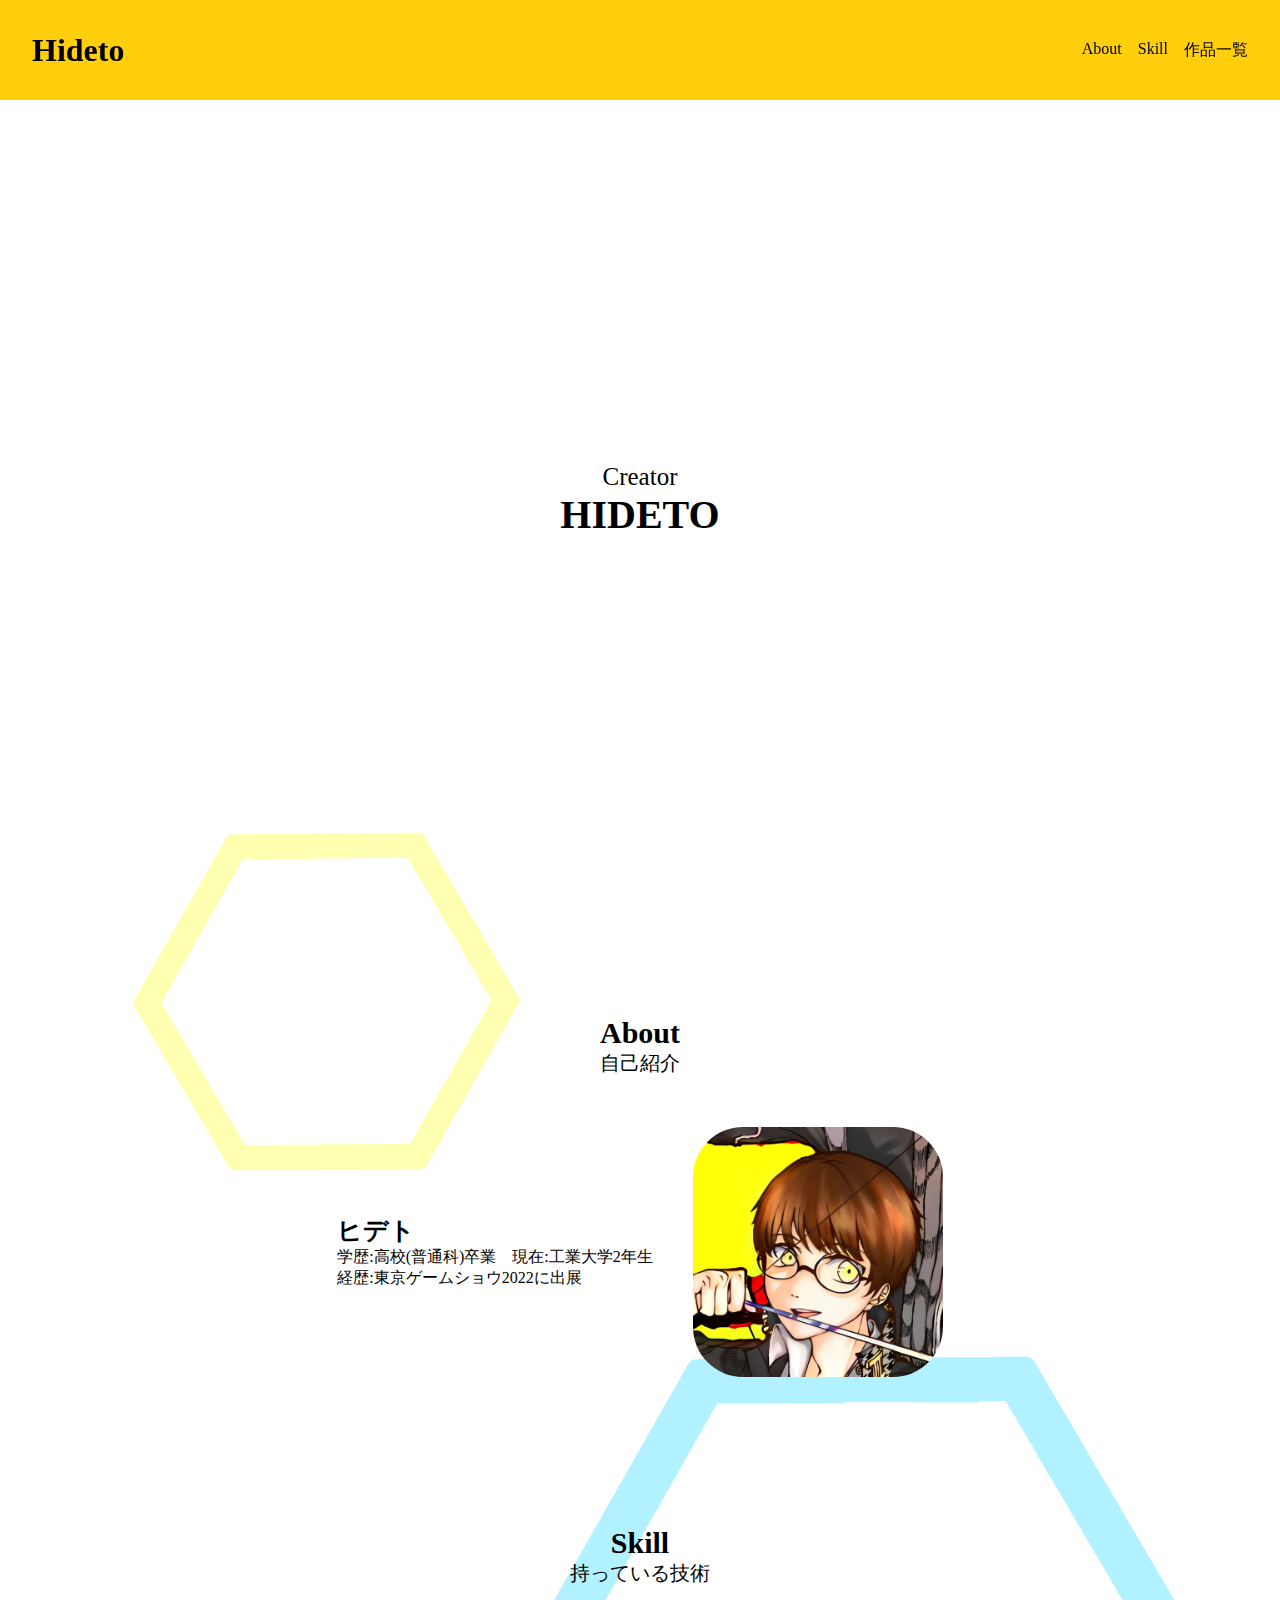
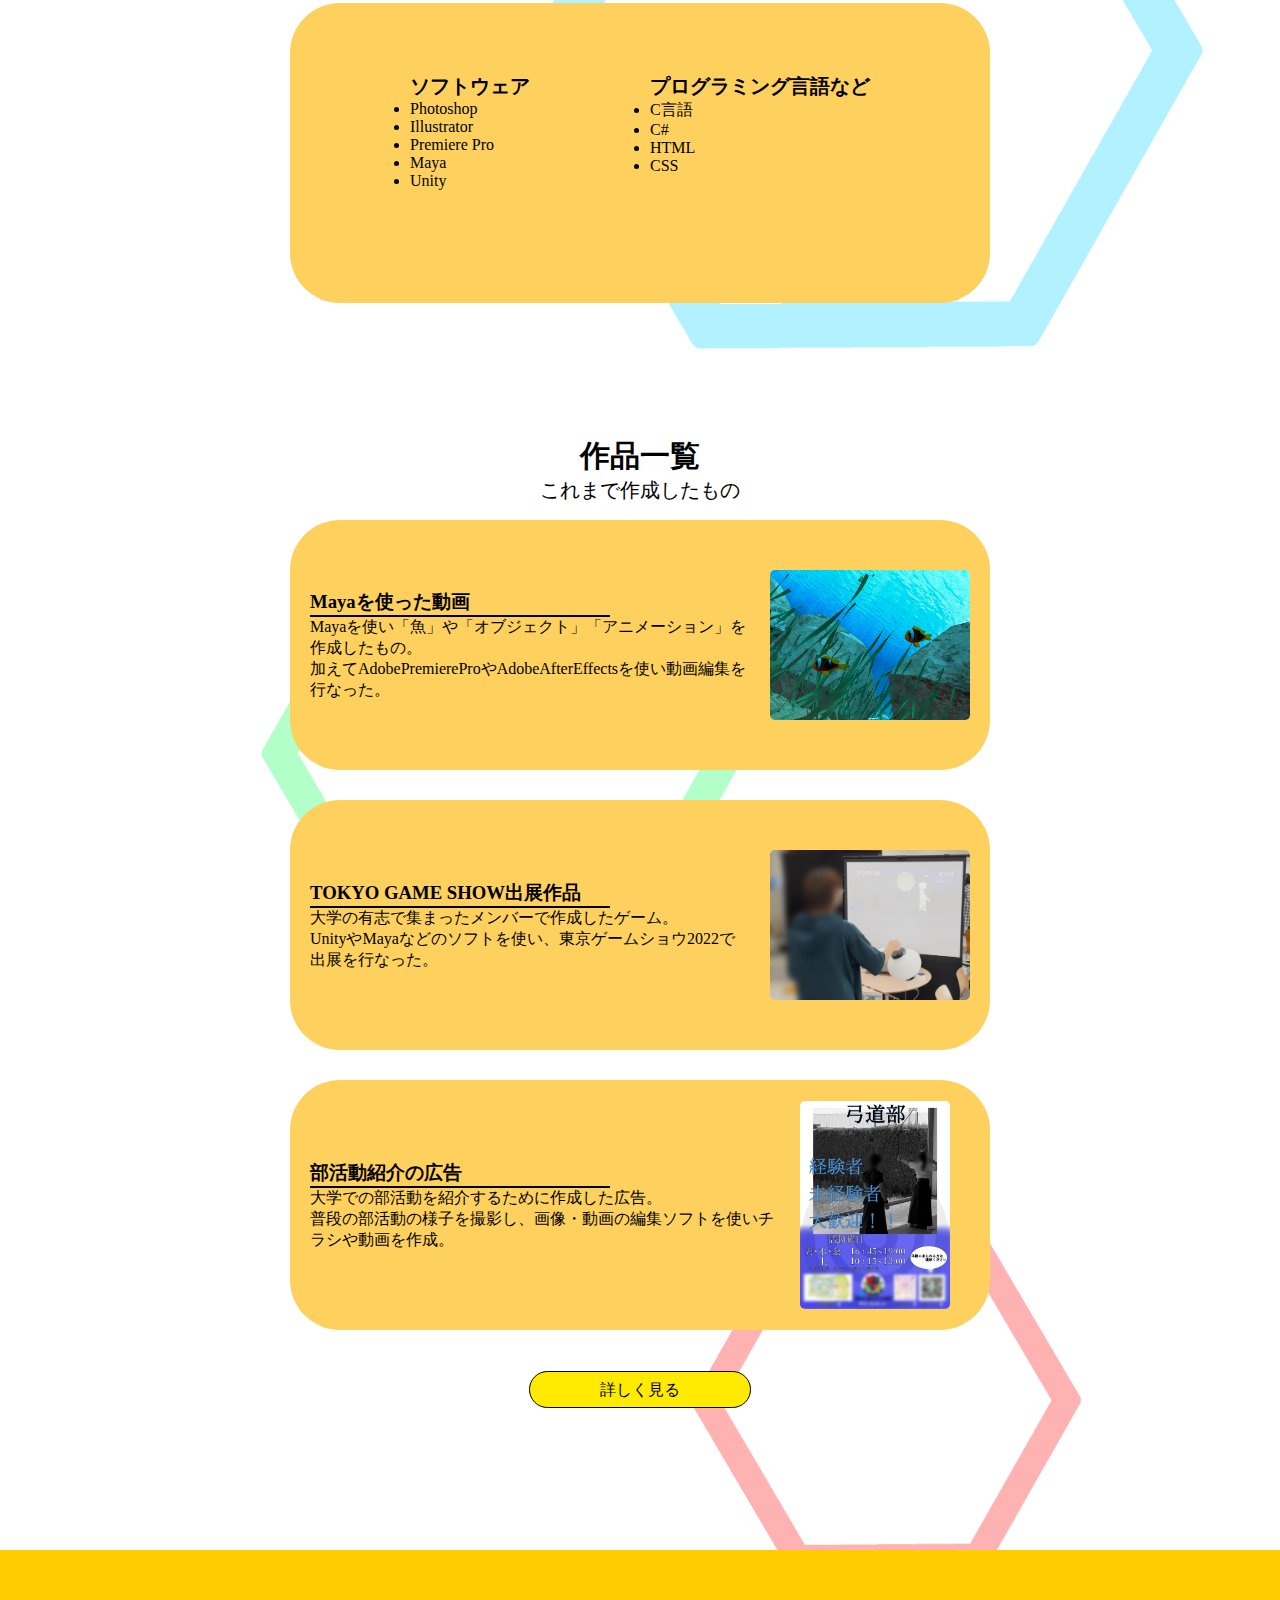
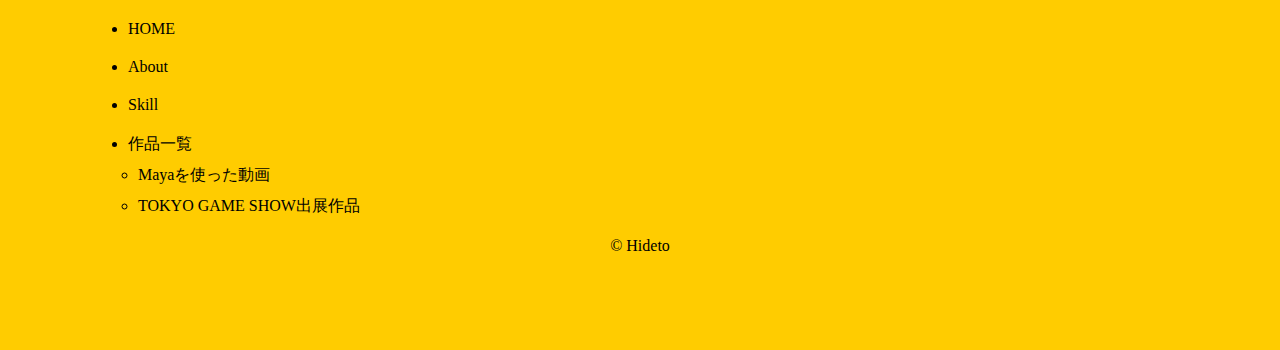
==== commit e8ae9164: "最終保存" ====
--- a/index.html
+++ b/index.html
@@ -163,3 +163,4 @@
     </footer>
   </body>
 </html>
+
--- a/style-index.css
+++ b/style-index.css
@@ -160,7 +160,8 @@
   flex-direction: column;
   justify-content: center;
   align-items: center;
-  background-color: rgb(255, 250, 198);
+  background-image: url(img/background.jpg);
+  background-size: cover;
 }
 #hero h1 {
   font-size: 40px;
@@ -349,3 +350,4 @@
   display: flex;
   justify-content: center;
 }
+
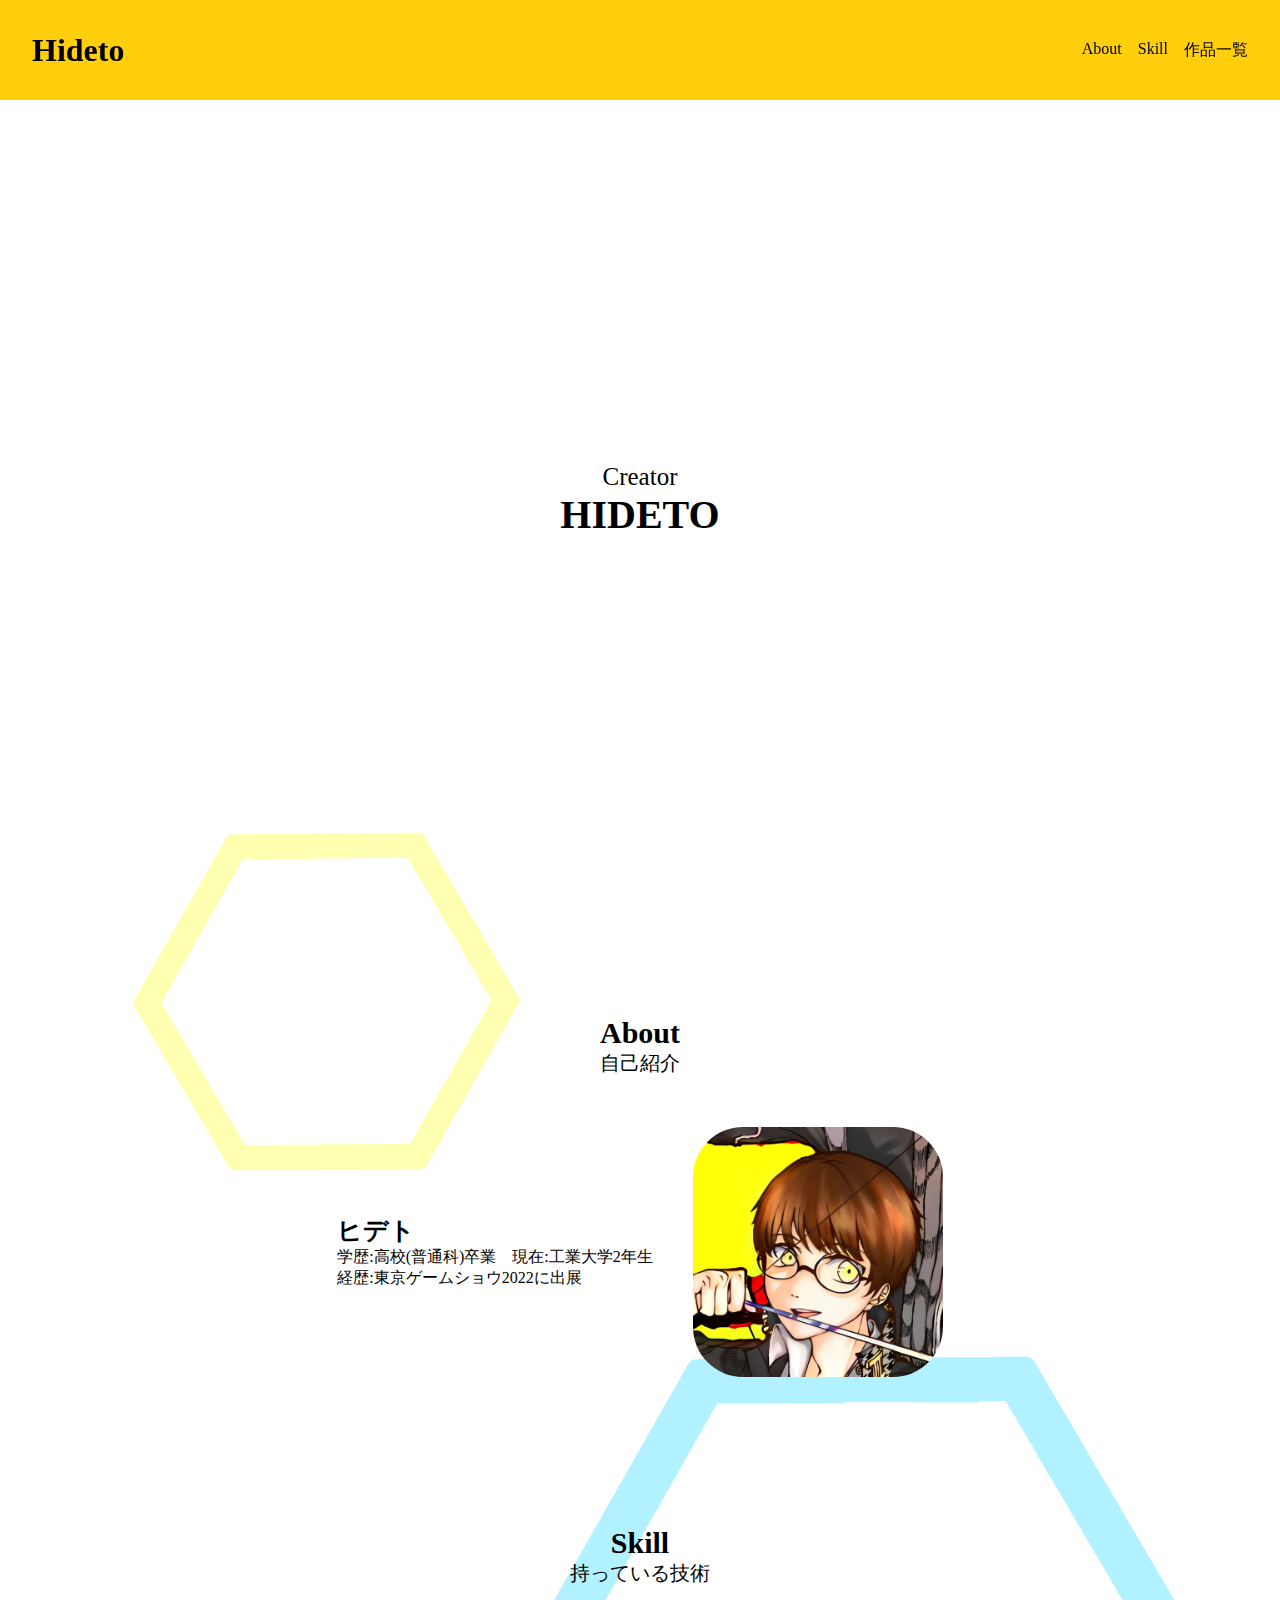
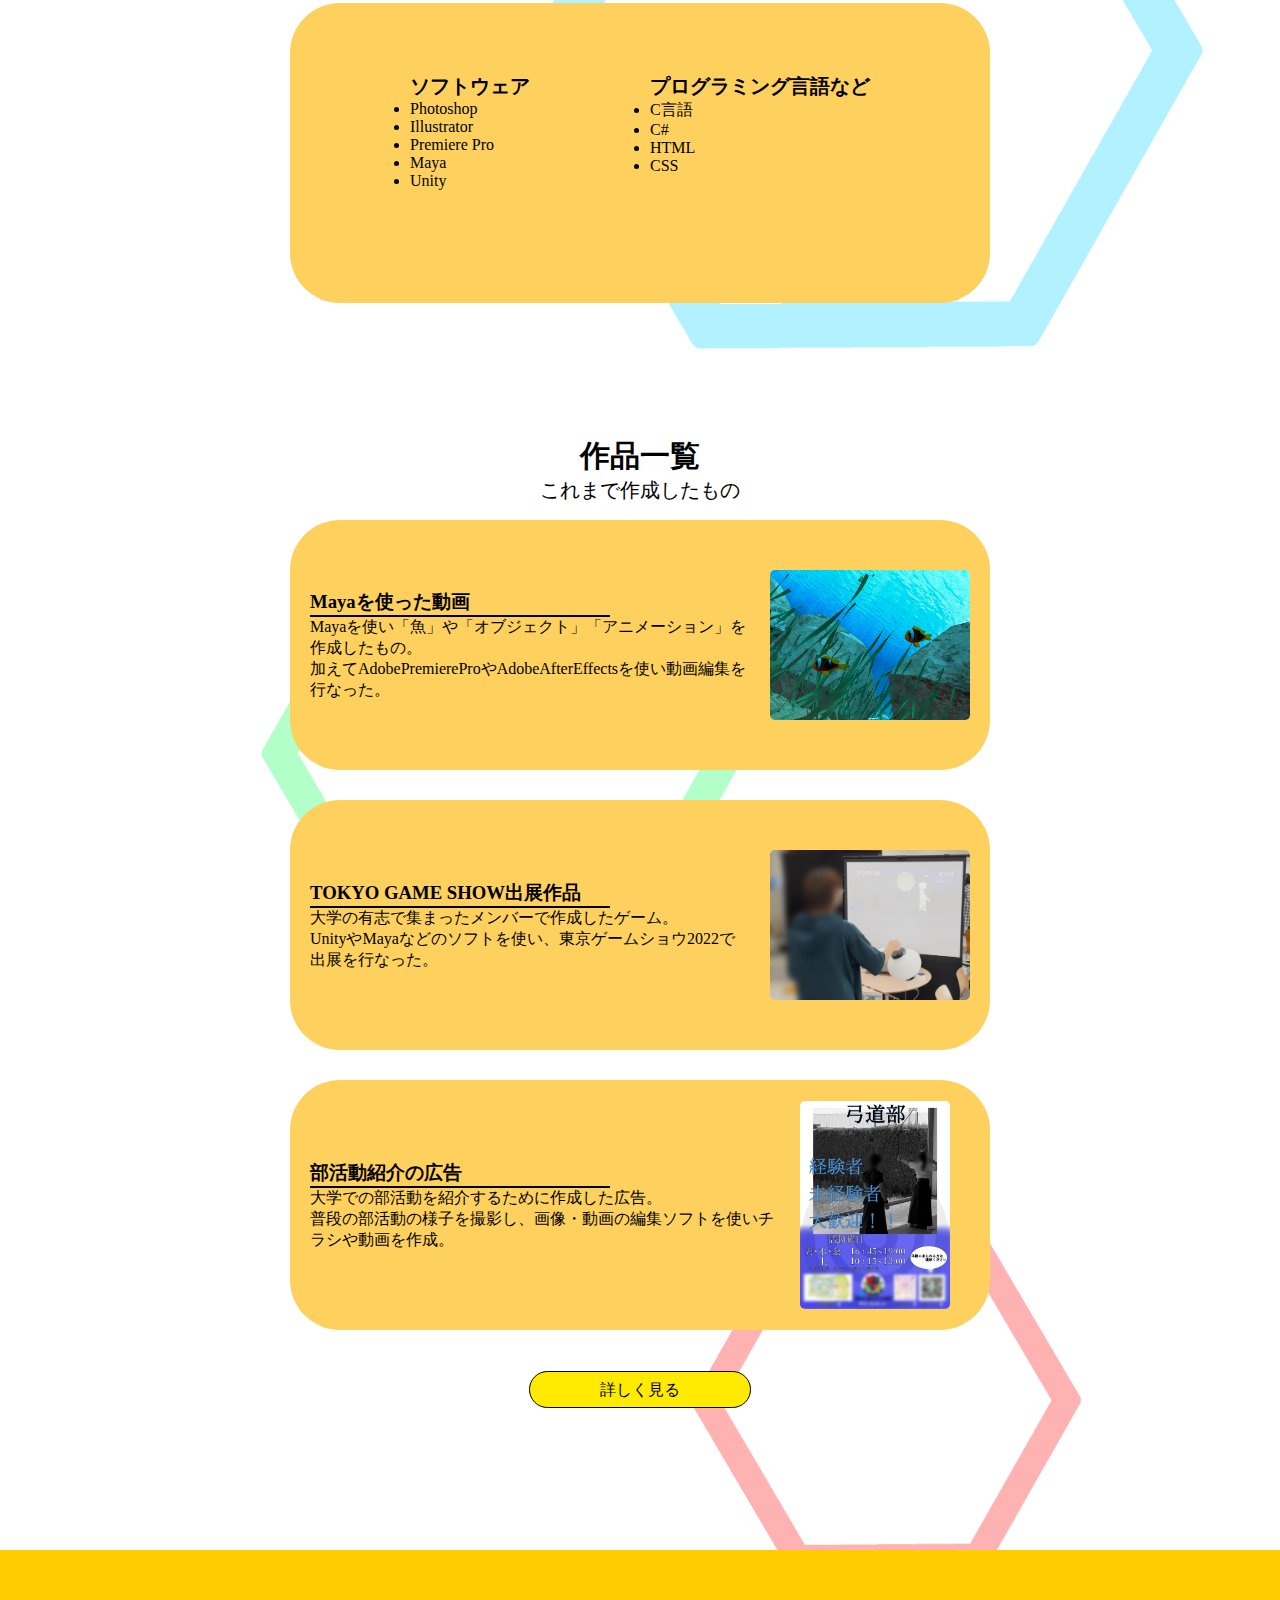
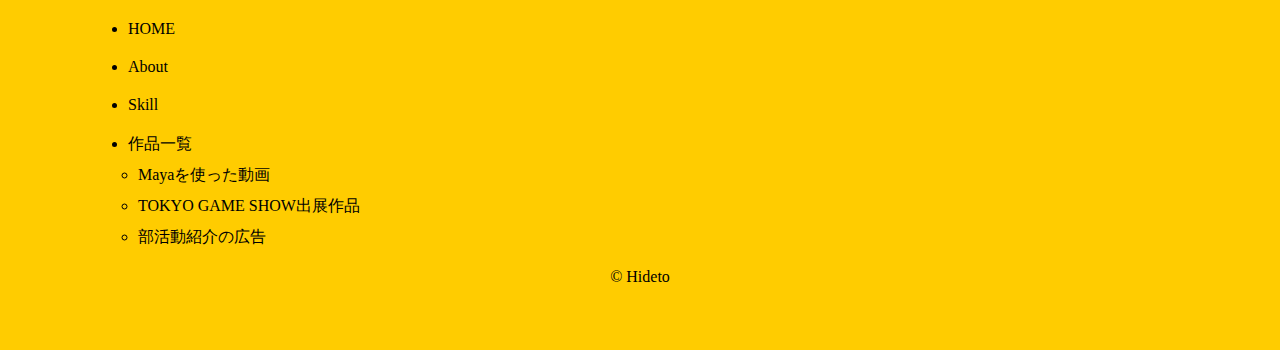
==== commit ba4cbc22: "保存" ====
--- a/index.html
+++ b/index.html
@@ -156,6 +156,8 @@
           <ul class="collection-sub">
             <li><a href="#collection-comment1">Mayaを使った動画</a></li>
             <li><a href="#collection-comment2">TOKYO GAME SHOW出展作品</a></li>
+            <li><a href="#collection-comment3">部活動紹介の広告</a></li>
+          </ul>
           </ul>
         </ul>
       </nav>
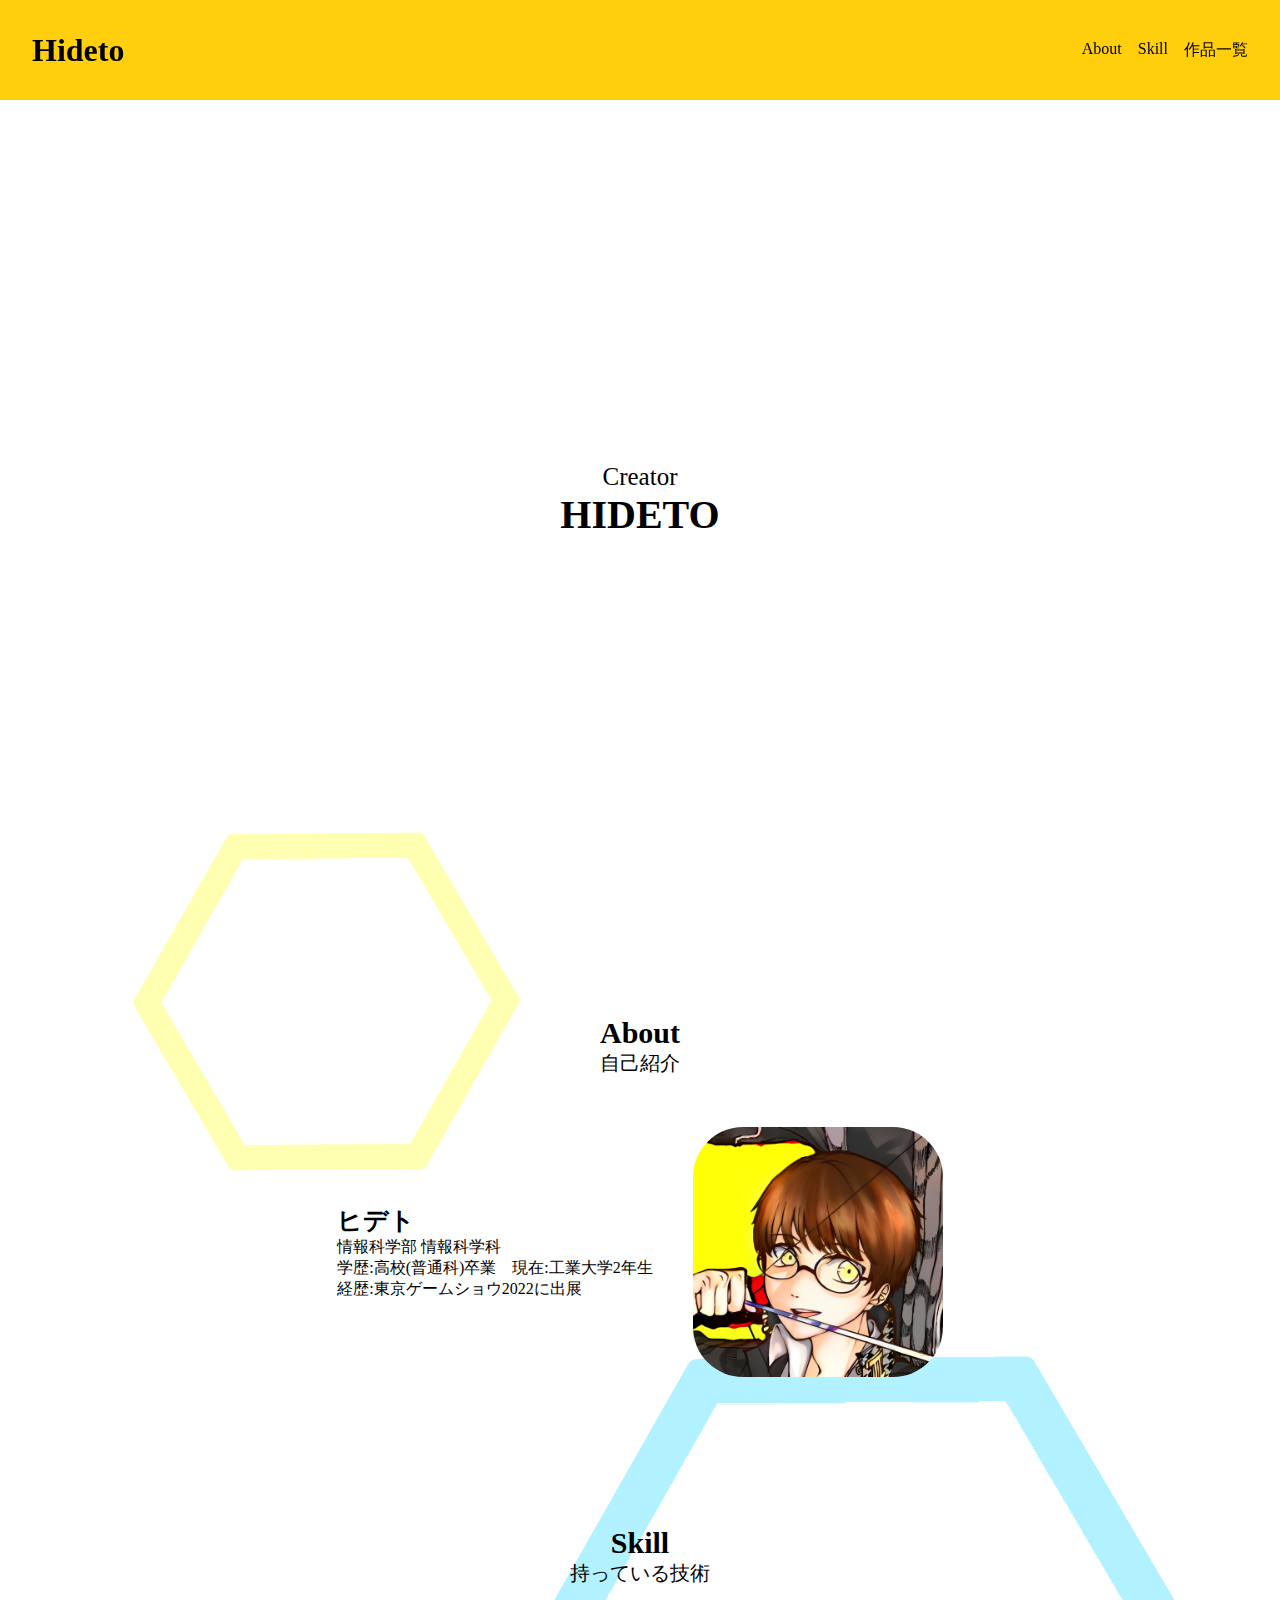
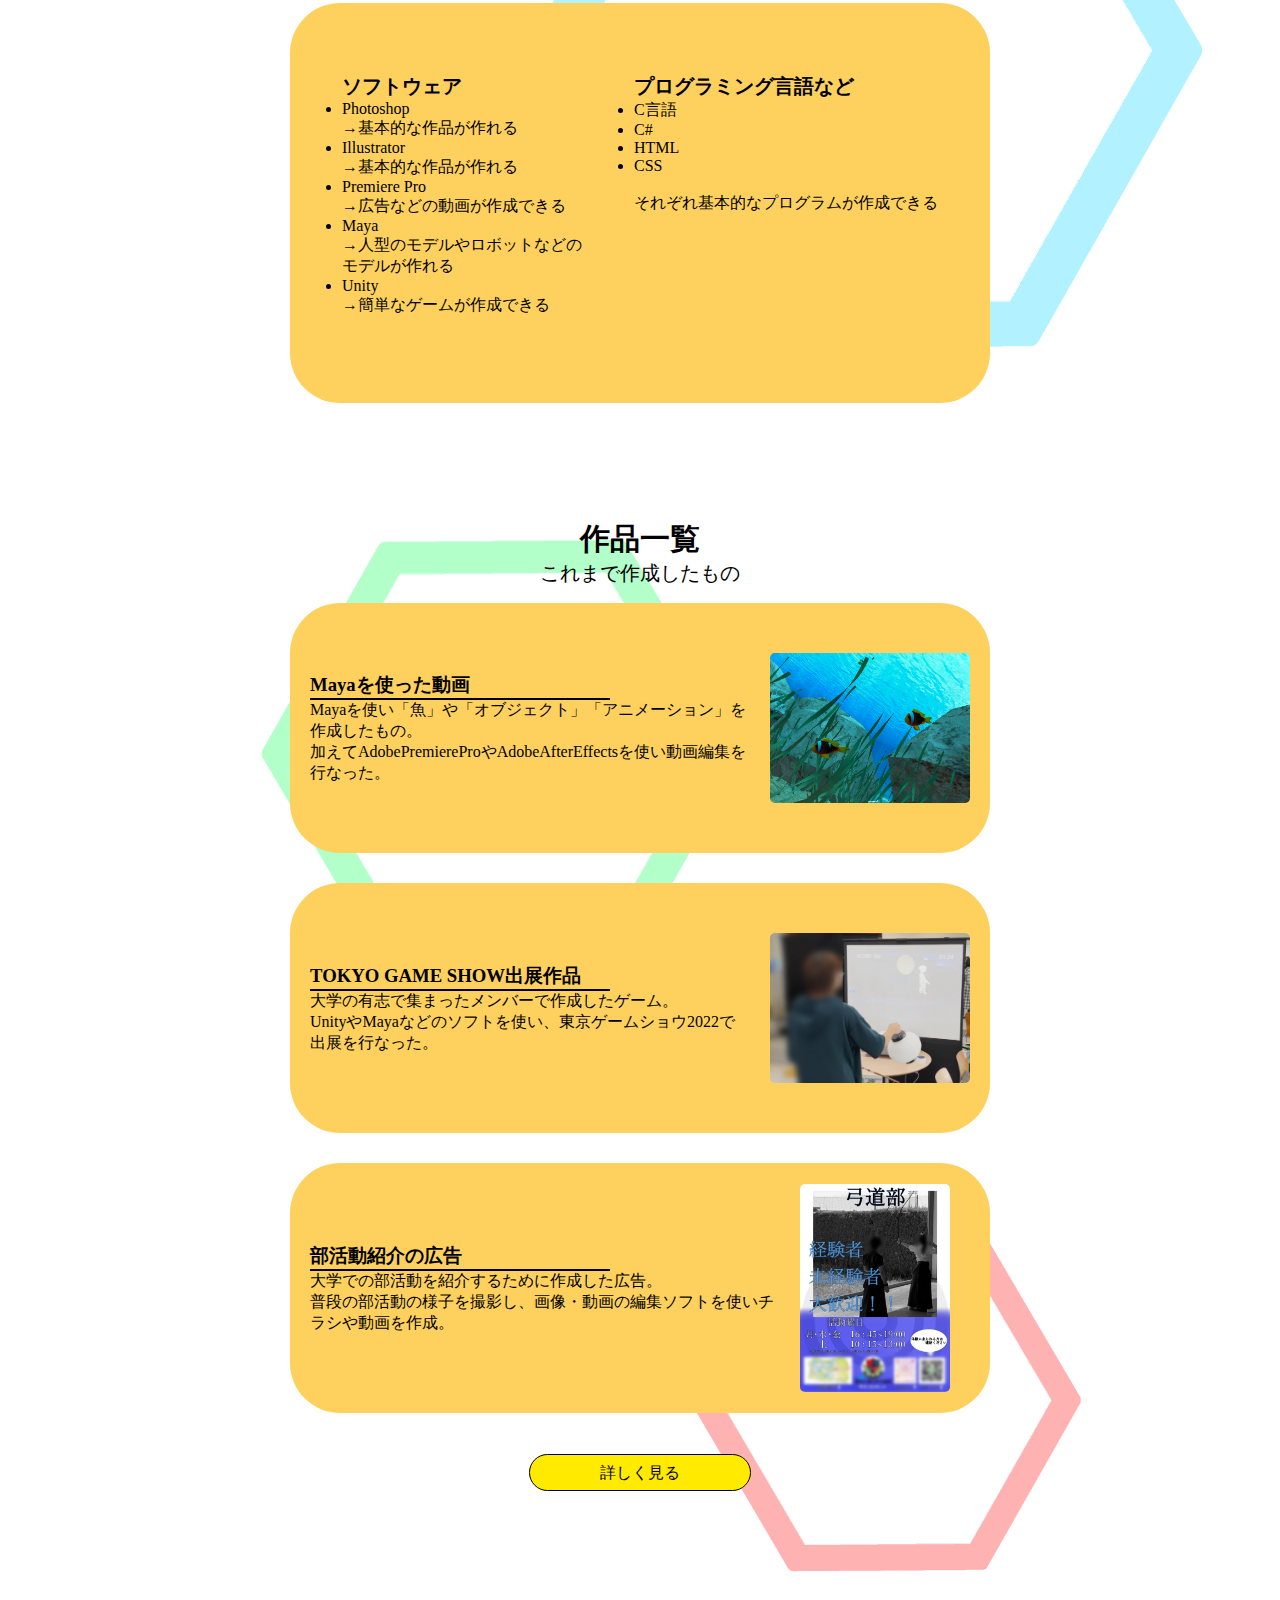
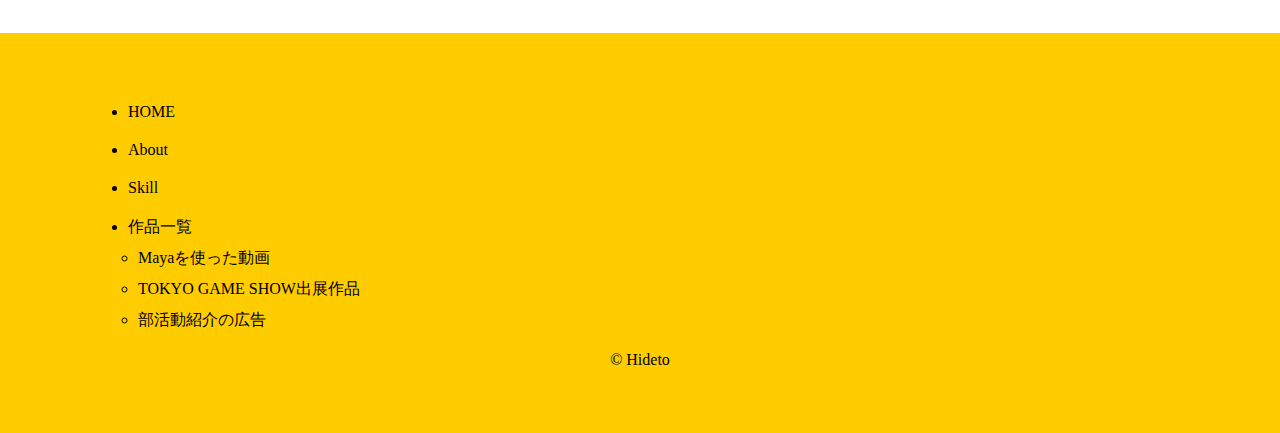
==== commit ad2e1881: "最終保存" ====
--- a/index.html
+++ b/index.html
@@ -44,6 +44,7 @@
         <div class="about-texts">
           <h3>ヒデト</h3>
           <p>
+            情報科学部 情報科学科<br>
             学歴:高校(普通科)卒業　現在:工業大学2年生<br />
             経歴:東京ゲームショウ2022に出展
           </p>
@@ -62,10 +63,16 @@
           <h3>ソフトウェア</h3>
           <ul>
             <li>Photoshop</li>
+            <p>→基本的な作品が作れる</p>
             <li>Illustrator</li>
+            <p>→基本的な作品が作れる</p>
             <li>Premiere Pro</li>
+            <p>→広告などの動画が作成できる</p>
             <li>Maya</li>
+            <p>→人型のモデルやロボットなどの<br>
+              モデルが作れる</p>
             <li>Unity</li>
+            <p>→簡単なゲームが作成できる</p>
           </ul>
         </div>
         <div class="skill-texts">
@@ -75,6 +82,8 @@
             <li>C#</li>
             <li>HTML</li>
             <li>CSS</li>
+            <p><br>
+            それぞれ基本的なプログラムが作成できる</p>
           </ul>
         </div>
       </div>
--- a/style-index.css
+++ b/style-index.css
@@ -232,7 +232,7 @@
 .skill-container {
   display: flex;
   width: 100%;
-  height: 300px;
+  height: 400px;
   max-width: 700px;
   justify-content: space-evenly;
   align-items: flex-start;
@@ -350,4 +350,3 @@
   display: flex;
   justify-content: center;
 }
-
